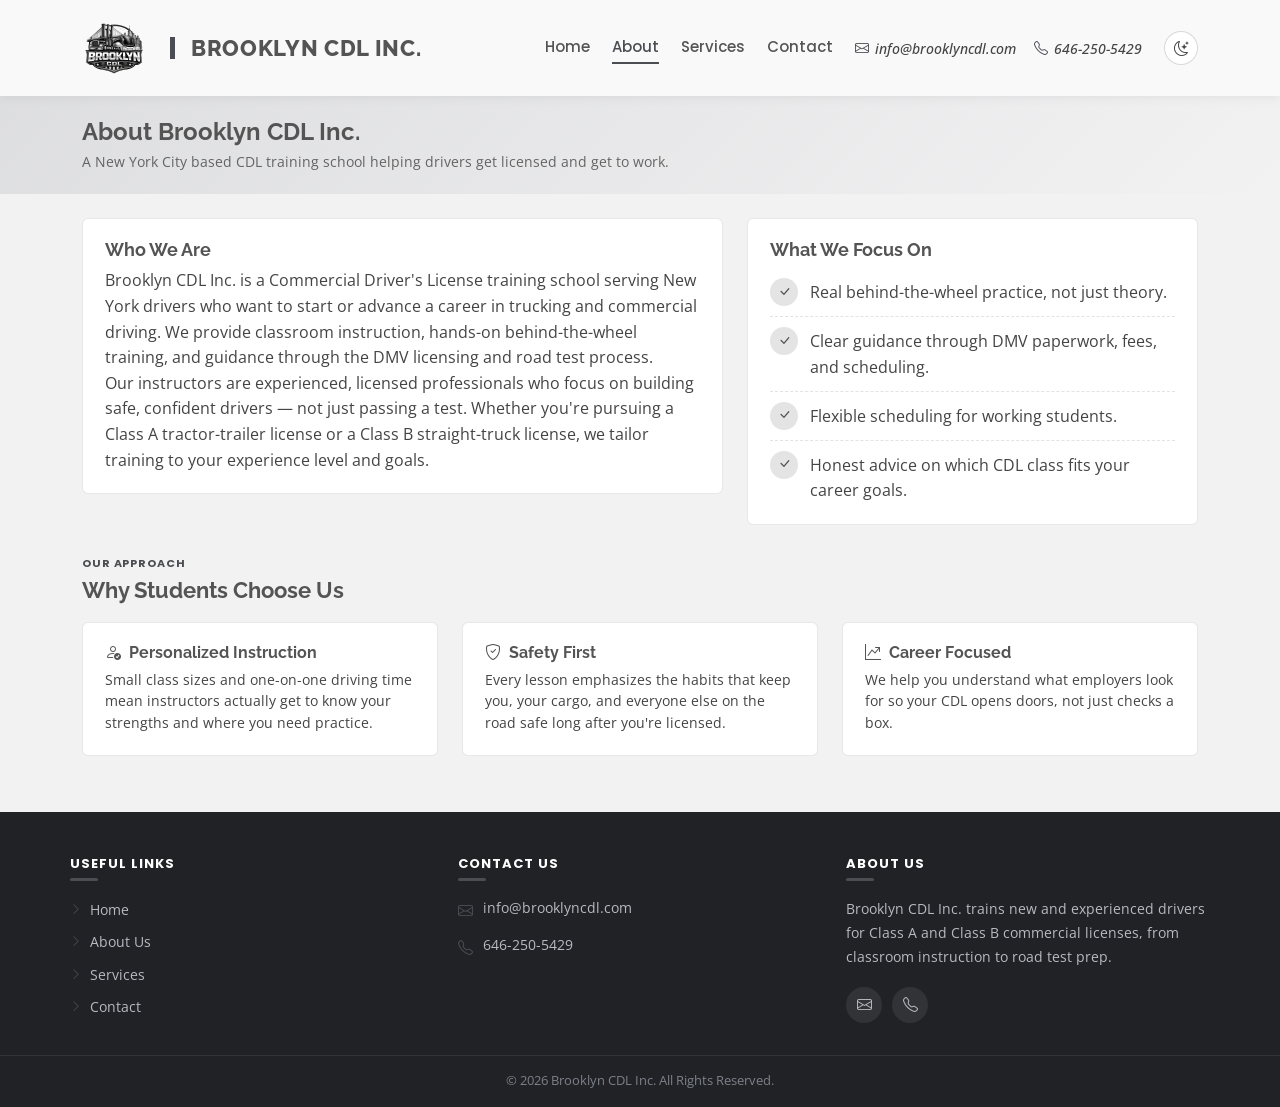
==== about.html @ 7cd9a038 "Initial Brooklyn CDL website" ====
<!DOCTYPE html>
<html lang="en">

<head>
  <meta charset="utf-8">
  <meta content="width=device-width, initial-scale=1.0" name="viewport">
  <title>About Us | Brooklyn CDL Inc.</title>
  <meta name="description" content="Learn about Brooklyn CDL Inc., a New York Commercial Driver's License training school helping students earn their Class A and Class B CDL.">

  <!-- Fonts -->
  <link href="https://fonts.googleapis.com" rel="preconnect">
  <link href="https://fonts.gstatic.com" rel="preconnect" crossorigin>
  <link href="https://fonts.googleapis.com/css2?family=Open+Sans:ital,wght@0,400;0,500;0,600;0,700;0,800&family=Poppins:ital,wght@0,400;0,500;0,600;0,700&family=Raleway:ital,wght@0,600;0,700;0,800;0,900&display=swap" rel="stylesheet">

  <!-- Vendor CSS Files -->
  <link href="assets/vendor/bootstrap/css/bootstrap.min.css" rel="stylesheet">
  <link href="assets/vendor/bootstrap-icons/bootstrap-icons.css" rel="stylesheet">
  <link href="assets/vendor/aos/aos.css" rel="stylesheet">

  <!-- Main CSS File (Eterna template) -->
  <link href="assets/css/main.css" rel="stylesheet">
  <link href="assets/css/site.css" rel="stylesheet">

  <!-- Apply saved theme/background prefs before first paint to avoid flashing -->
  <script>
    (function () {
      try {
        var theme = localStorage.getItem('bcdl-theme');
        if (!theme) {
          theme = window.matchMedia && window.matchMedia('(prefers-color-scheme: dark)').matches ? 'dark' : 'light';
        }
        if (theme === 'dark') document.documentElement.setAttribute('data-theme', 'dark');
      } catch (e) {}
    })();
  </script>
</head>

<body>

  <header id="header" class="header light-background">
    <div class="container header-row">
      <a href="index.html" class="logo">
        <img src="assets/img/Logo.png" alt="Brooklyn CDL Logo">
        <h1 class="sitename mb-0">Brooklyn CDL Inc.</h1>
      </a>

      <div class="header-right">
        <nav class="navmenu" id="navmenu">
          <ul>
            <li><a href="index.html">Home</a></li>
            <li><a href="about.html" class="active">About</a></li>
            <li><a href="services.html">Services</a></li>
            <li><a href="contact.html">Contact</a></li>
          </ul>
        </nav>

        <div class="contact-info">
          <i class="bi bi-envelope d-flex align-items-center"><a href="mailto:info@brooklyncdl.com">info@brooklyncdl.com</a></i>
          <i class="bi bi-telephone d-flex align-items-center"><a href="tel:646-250-5429">646-250-5429</a></i>
        </div>

        <div class="pref-toggles">
          <button type="button" id="themeToggle" class="pref-btn" title="Toggle light/dark theme" aria-label="Toggle light/dark theme">
            <i class="bi bi-moon-stars"></i>
          </button>
          <button type="button" id="navToggle" class="pref-btn mobile-nav-toggle" title="Menu" aria-label="Menu">
            <i class="bi bi-list"></i>
          </button>
        </div>
      </div>
    </div>
  </header>

  <main class="main">

    <div class="page-title">
      <div class="container">
        <h1>About Brooklyn CDL Inc.</h1>
        <p>A New York City based CDL training school helping drivers get licensed and get to work.</p>
      </div>
    </div>

    <section class="section" id="about">
      <div class="container">
        <div class="row gy-4 align-items-start">
          <div class="col-lg-7" data-aos="fade-up">
            <div class="option-card">
              <h2>Who We Are</h2>
              <p class="lead-text">
                Brooklyn CDL Inc. is a Commercial Driver's License training school serving New York drivers who want to start or advance a career in trucking and commercial driving. We provide classroom instruction, hands-on behind-the-wheel training, and guidance through the DMV licensing and road test process.
              </p>
              <p class="lead-text">
                Our instructors are experienced, licensed professionals who focus on building safe, confident drivers — not just passing a test. Whether you're pursuing a Class A tractor-trailer license or a Class B straight-truck license, we tailor training to your experience level and goals.
              </p>
            </div>
          </div>
          <div class="col-lg-5" data-aos="fade-up" data-aos-delay="100">
            <div class="option-card h-100">
              <h2>What We Focus On</h2>
              <ul class="step-list">
                <li>
                  <span class="step-num"><i class="bi bi-check-lg"></i></span>
                  <div class="step-body">Real behind-the-wheel practice, not just theory.</div>
                </li>
                <li>
                  <span class="step-num"><i class="bi bi-check-lg"></i></span>
                  <div class="step-body">Clear guidance through DMV paperwork, fees, and scheduling.</div>
                </li>
                <li>
                  <span class="step-num"><i class="bi bi-check-lg"></i></span>
                  <div class="step-body">Flexible scheduling for working students.</div>
                </li>
                <li>
                  <span class="step-num"><i class="bi bi-check-lg"></i></span>
                  <div class="step-body">Honest advice on which CDL class fits your career goals.</div>
                </li>
              </ul>
            </div>
          </div>
        </div>
      </div>
    </section>

    <section class="section" id="values" style="padding-top: 0;">
      <div class="container">
        <div class="section-heading" data-aos="fade-up">
          <span class="eyebrow">Our Approach</span>
          <h2>Why Students Choose Us</h2>
        </div>

        <div class="row gy-3">
          <div class="col-md-4" data-aos="fade-up" data-aos-delay="100">
            <div class="info-card">
              <h3><i class="bi bi-person-check me-2"></i>Personalized Instruction</h3>
              <p>Small class sizes and one-on-one driving time mean instructors actually get to know your strengths and where you need practice.</p>
            </div>
          </div>
          <div class="col-md-4" data-aos="fade-up" data-aos-delay="200">
            <div class="info-card">
              <h3><i class="bi bi-shield-check me-2"></i>Safety First</h3>
              <p>Every lesson emphasizes the habits that keep you, your cargo, and everyone else on the road safe long after you're licensed.</p>
            </div>
          </div>
          <div class="col-md-4" data-aos="fade-up" data-aos-delay="300">
            <div class="info-card">
              <h3><i class="bi bi-graph-up-arrow me-2"></i>Career Focused</h3>
              <p>We help you understand what employers look for so your CDL opens doors, not just checks a box.</p>
            </div>
          </div>
        </div>
      </div>
    </section>

  </main>

  <footer class="site-footer">
    <div class="container footer-main">
      <div class="row gy-4">
        <div class="col-6 col-md-4 footer-col">
          <h4>Useful Links</h4>
          <ul>
            <li><a href="index.html"><i class="bi bi-chevron-right"></i> Home</a></li>
            <li><a href="about.html"><i class="bi bi-chevron-right"></i> About Us</a></li>
            <li><a href="services.html"><i class="bi bi-chevron-right"></i> Services</a></li>
            <li><a href="contact.html"><i class="bi bi-chevron-right"></i> Contact</a></li>
          </ul>
        </div>

        <div class="col-6 col-md-4 footer-col">
          <h4>Contact Us</h4>
          <div class="footer-contact-row">
            <i class="bi bi-envelope"></i>
            <a href="mailto:info@brooklyncdl.com">info@brooklyncdl.com</a>
          </div>
          <div class="footer-contact-row">
            <i class="bi bi-telephone"></i>
            <a href="tel:646-250-5429">646-250-5429</a>
          </div>
        </div>

        <div class="col-md-4 footer-col">
          <h4>About Us</h4>
          <p>Brooklyn CDL Inc. trains new and experienced drivers for Class A and Class B commercial licenses, from classroom instruction to road test prep.</p>
          <div class="footer-social">
            <a href="mailto:info@brooklyncdl.com" aria-label="Email"><i class="bi bi-envelope"></i></a>
            <a href="tel:646-250-5429" aria-label="Call"><i class="bi bi-telephone"></i></a>
          </div>
        </div>
      </div>
    </div>

    <div class="footer-bottom">
      &copy; <span id="footerYear"></span> Brooklyn CDL Inc. All Rights Reserved.
    </div>
  </footer>

  <script>document.getElementById('footerYear').textContent = new Date().getFullYear();</script>

  <!-- Vendor JS Files -->
  <script src="assets/vendor/bootstrap/js/bootstrap.bundle.min.js"></script>
  <script src="assets/vendor/aos/aos.js"></script>
  <script src="assets/js/site.js"></script>

</body>

</html>
---- assets/css/main.css ----
/**
* Template Name: Eterna
* Template URL: https://bootstrapmade.com/eterna-free-multipurpose-bootstrap-template/
* Updated: Jun 25 2025 with Bootstrap v5.3.6
* Author: BootstrapMade.com
* License: https://bootstrapmade.com/license/
*/

/*--------------------------------------------------------------
# Font & Color Variables
# Help: https://bootstrapmade.com/color-system/
--------------------------------------------------------------*/
/* Fonts */
:root {
  --default-font: "Open Sans",  system-ui, -apple-system, "Segoe UI", Roboto, "Helvetica Neue", Arial, "Noto Sans", "Liberation Sans", sans-serif, "Apple Color Emoji", "Segoe UI Emoji", "Segoe UI Symbol", "Noto Color Emoji";
  --heading-font: "Raleway",  sans-serif;
  --nav-font: "Poppins",  sans-serif;
}

/* Global Colors - The following color variables are used throughout the website. Updating them here will change the color scheme of the entire website */
:root { 
  --background-color: #ffffff; /* Background color for the entire website, including individual sections */
  --default-color: #444444; /* Default color used for the majority of the text content across the entire website */
  --heading-color: #545454; /* Color for headings, subheadings and title throughout the website */
  --accent-color: #e96b56; /* Accent color that represents your brand on the website. It's used for buttons, links, and other elements that need to stand out */
  --surface-color: #ffffff; /* The surface color is used as a background of boxed elements within sections, such as cards, icon boxes, or other elements that require a visual separation from the global background. */
  --contrast-color: #ffffff; /* Contrast color for text, ensuring readability against backgrounds of accent, heading, or default colors. */
}

/* Nav Menu Colors - The following color variables are used specifically for the navigation menu. They are separate from the global colors to allow for more customization options */
:root {
  --nav-color: #444444;  /* The default color of the main navmenu links */
  --nav-hover-color: #e96b56; /* Applied to main navmenu links when they are hovered over or active */
  --nav-mobile-background-color: #ffffff; /* Used as the background color for mobile navigation menu */
  --nav-dropdown-background-color: #ffffff; /* Used as the background color for dropdown items that appear when hovering over primary navigation items */
  --nav-dropdown-color: #444444; /* Used for navigation links of the dropdown items in the navigation menu. */
  --nav-dropdown-hover-color: #e96b56; /* Similar to --nav-hover-color, this color is applied to dropdown navigation links when they are hovered over. */
}

/* Color Presets - These classes override global colors when applied to any section or element, providing reuse of the sam color scheme. */

.light-background {
  --background-color: #f9f9f9;
  --surface-color: #ffffff;
}

.dark-background {
  --background-color: #3c3c3c;
  --default-color: #ffffff;
  --heading-color: #ffffff;
  --surface-color: #565656;
  --contrast-color: #ffffff;
}

/* Smooth scroll */
:root {
  scroll-behavior: smooth;
}

/*--------------------------------------------------------------
# General Styling & Shared Classes
--------------------------------------------------------------*/
body {
  color: var(--default-color);
  background-color: var(--background-color);
  font-family: var(--default-font);
}

a {
  color: var(--accent-color);
  text-decoration: none;
  transition: 0.3s;
}

a:hover {
  color: color-mix(in srgb, var(--accent-color), transparent 25%);
  text-decoration: none;
}

h1,
h2,
h3,
h4,
h5,
h6 {
  color: var(--heading-color);
  font-family: var(--heading-font);
}

/* PHP Email Form Messages
------------------------------*/
.php-email-form .error-message {
  display: none;
  background: #df1529;
  color: #ffffff;
  text-align: left;
  padding: 15px;
  margin-bottom: 24px;
  font-weight: 600;
}

.php-email-form .sent-message {
  display: none;
  color: #ffffff;
  background: #059652;
  text-align: center;
  padding: 15px;
  margin-bottom: 24px;
  font-weight: 600;
}

.php-email-form .loading {
  display: none;
  background: var(--surface-color);
  text-align: center;
  padding: 15px;
  margin-bottom: 24px;
}

.php-email-form .loading:before {
  content: "";
  display: inline-block;
  border-radius: 50%;
  width: 24px;
  height: 24px;
  margin: 0 10px -6px 0;
  border: 3px solid var(--accent-color);
  border-top-color: var(--surface-color);
  animation: php-email-form-loading 1s linear infinite;
}

@keyframes php-email-form-loading {
  0% {
    transform: rotate(0deg);
  }

  100% {
    transform: rotate(360deg);
  }
}

/*--------------------------------------------------------------
# Global Header
--------------------------------------------------------------*/
.header {
  background-color: var(--background-color);
  color: var(--default-color);
  transition: all 0.5s;
  z-index: 997;
  box-shadow: 0px 0px 20px 0px rgba(0, 0, 0, 0.1);
}

.header .topbar {
  background-color: var(--background-color);
  height: 40px;
  padding: 0;
  font-size: 14px;
  transition: all 0.5s;
}

.header .topbar .contact-info i {
  font-style: normal;
  color: var(--accent-color);
}

.header .topbar .contact-info i a,
.header .topbar .contact-info i span {
  padding-left: 5px;
  color: var(--default-color);
}

@media (max-width: 575px) {

  .header .topbar .contact-info i a,
  .header .topbar .contact-info i span {
    font-size: 13px;
  }
}

.header .topbar .contact-info i a {
  line-height: 0;
  transition: 0.3s;
  color: var(--default-color);
}

.header .topbar .contact-info i a:hover {
  color: var(--accent-color);
  text-decoration: underline;
}

.header .topbar .social-links a {
  color: color-mix(in srgb, var(--default-color), transparent 40%);
  line-height: 0;
  transition: 0.3s;
  margin-left: 20px;
}

.header .topbar .social-links a:hover {
  color: var(--accent-color);
}

.header .branding {
  padding: 10px 0;
}

.header .logo {
  line-height: 1;
}

.header .logo img {
  max-height: 36px;
  margin-right: 8px;
}

.header .logo h1 {
  font-size: 26px;
  padding: 0 0 0 8px;
  margin: 11px 0;
  line-height: 1;
  font-weight: 700;
  letter-spacing: 1px;
  text-transform: uppercase;
  border-left: 8px solid var(--accent-color);
}

/*--------------------------------------------------------------
# Navigation Menu
--------------------------------------------------------------*/
/* Navmenu - Desktop */
@media (min-width: 1200px) {
  .navmenu {
    padding: 0;
  }

  .navmenu ul {
    margin: 0;
    padding: 0;
    display: flex;
    list-style: none;
    align-items: center;
  }

  .navmenu li {
    position: relative;
  }

  .navmenu a,
  .navmenu a:focus {
    color: var(--nav-color);
    padding: 18px 15px;
    font-size: 14px;
    font-family: var(--nav-font);
    font-weight: 400;
    display: flex;
    align-items: center;
    justify-content: space-between;
    white-space: nowrap;
    transition: 0.3s;
  }

  .navmenu a i,
  .navmenu a:focus i {
    font-size: 12px;
    line-height: 0;
    margin-left: 5px;
    transition: 0.3s;
  }

  .navmenu li:last-child a {
    padding-right: 0;
  }

  .navmenu li:hover>a,
  .navmenu .active,
  .navmenu .active:focus {
    color: var(--nav-hover-color);
  }

  .navmenu .dropdown ul {
    margin: 0;
    padding: 10px 0;
    background: var(--nav-dropdown-background-color);
    display: block;
    position: absolute;
    visibility: hidden;
    left: 14px;
    top: 130%;
    opacity: 0;
    transition: 0.3s;
    border-radius: 4px;
    z-index: 99;
    box-shadow: 0px 0px 30px rgba(0, 0, 0, 0.1);
  }

  .navmenu .dropdown ul li {
    min-width: 200px;
  }

  .navmenu .dropdown ul a {
    padding: 10px 20px;
    font-size: 15px;
    text-transform: none;
    color: var(--nav-dropdown-color);
  }

  .navmenu .dropdown ul a i {
    font-size: 12px;
  }

  .navmenu .dropdown ul a:hover,
  .navmenu .dropdown ul .active:hover,
  .navmenu .dropdown ul li:hover>a {
    color: var(--nav-dropdown-hover-color);
  }

  .navmenu .dropdown:hover>ul {
    opacity: 1;
    top: 100%;
    visibility: visible;
  }

  .navmenu .dropdown .dropdown ul {
    top: 0;
    left: -90%;
    visibility: hidden;
  }

  .navmenu .dropdown .dropdown:hover>ul {
    opacity: 1;
    top: 0;
    left: -100%;
    visibility: visible;
  }
}

/* Navmenu - Mobile */
@media (max-width: 1199px) {
  .mobile-nav-toggle {
    color: var(--nav-color);
    font-size: 28px;
    line-height: 0;
    margin-right: 10px;
    cursor: pointer;
    transition: color 0.3s;
  }

  .navmenu {
    padding: 0;
    z-index: 9997;
  }

  .navmenu ul {
    display: none;
    list-style: none;
    position: absolute;
    inset: 60px 20px 20px 20px;
    padding: 10px 0;
    margin: 0;
    border-radius: 6px;
    background-color: var(--nav-mobile-background-color);
    border: 1px solid color-mix(in srgb, var(--default-color), transparent 90%);
    box-shadow: none;
    overflow-y: auto;
    transition: 0.3s;
    z-index: 9998;
  }

  .navmenu a,
  .navmenu a:focus {
    color: var(--nav-dropdown-color);
    padding: 10px 20px;
    font-family: var(--nav-font);
    font-size: 17px;
    font-weight: 500;
    display: flex;
    align-items: center;
    justify-content: space-between;
    white-space: nowrap;
    transition: 0.3s;
  }

  .navmenu a i,
  .navmenu a:focus i {
    font-size: 12px;
    line-height: 0;
    margin-left: 5px;
    width: 30px;
    height: 30px;
    display: flex;
    align-items: center;
    justify-content: center;
    border-radius: 50%;
    transition: 0.3s;
    background-color: color-mix(in srgb, var(--accent-color), transparent 90%);
  }

  .navmenu a i:hover,
  .navmenu a:focus i:hover {
    background-color: var(--accent-color);
    color: var(--contrast-color);
  }

  .navmenu a:hover,
  .navmenu .active,
  .navmenu .active:focus {
    color: var(--nav-dropdown-hover-color);
  }

  .navmenu .active i,
  .navmenu .active:focus i {
    background-color: var(--accent-color);
    color: var(--contrast-color);
    transform: rotate(180deg);
  }

  .navmenu .dropdown ul {
    position: static;
    display: none;
    z-index: 99;
    padding: 10px 0;
    margin: 10px 20px;
    background-color: var(--nav-dropdown-background-color);
    transition: all 0.5s ease-in-out;
  }

  .navmenu .dropdown ul ul {
    background-color: rgba(33, 37, 41, 0.1);
  }

  .navmenu .dropdown>.dropdown-active {
    display: block;
    background-color: rgba(33, 37, 41, 0.03);
  }

  .mobile-nav-active {
    overflow: hidden;
  }

  .mobile-nav-active .mobile-nav-toggle {
    color: #fff;
    position: absolute;
    font-size: 32px;
    top: 15px;
    right: 15px;
    margin-right: 0;
    z-index: 9999;
  }

  .mobile-nav-active .navmenu {
    position: fixed;
    overflow: hidden;
    inset: 0;
    background: rgba(33, 37, 41, 0.8);
    transition: 0.3s;
  }

  .mobile-nav-active .navmenu>ul {
    display: block;
  }
}

/*--------------------------------------------------------------
# Global Footer
--------------------------------------------------------------*/
.footer {
  color: var(--default-color);
  background-color: var(--background-color);
  font-size: 14px;
  position: relative;
}

.footer .footer-newsletter {
  background-color: color-mix(in srgb, var(--default-color), transparent 95%);
  padding: 50px 0;
}

.footer .footer-newsletter h4 {
  font-size: 24px;
}

.footer .footer-newsletter .newsletter-form {
  margin-top: 30px;
  margin-bottom: 15px;
  padding: 6px 8px;
  position: relative;
  background-color: var(--surface-color);
  border: 1px solid color-mix(in srgb, var(--default-color), transparent 90%);
  display: flex;
  transition: 0.3s;
  border-radius: 50px;
}

.footer .footer-newsletter .newsletter-form:focus-within {
  border-color: var(--accent-color);
}

.footer .footer-newsletter .newsletter-form input[type=email] {
  border: 0;
  padding: 4px 8px;
  width: 100%;
  background-color: var(--surface-color);
  color: var(--default-color);
}

.footer .footer-newsletter .newsletter-form input[type=email]:focus-visible {
  outline: none;
}

.footer .footer-newsletter .newsletter-form input[type=submit] {
  border: 0;
  font-size: 16px;
  padding: 0 20px;
  margin: -7px -9px -7px 0;
  background: var(--accent-color);
  color: var(--contrast-color);
  transition: 0.3s;
  border-radius: 50px;
}

.footer .footer-newsletter .newsletter-form input[type=submit]:hover {
  background: color-mix(in srgb, var(--accent-color), transparent 20%);
}

.footer .footer-top {
  padding-top: 50px;
}

.footer .social-links a {
  display: flex;
  align-items: center;
  justify-content: center;
  width: 40px;
  height: 40px;
  border-radius: 50%;
  border: 1px solid color-mix(in srgb, var(--default-color), transparent 50%);
  font-size: 16px;
  color: color-mix(in srgb, var(--default-color), transparent 20%);
  margin-right: 10px;
  transition: 0.3s;
}

.footer .social-links a:hover {
  color: var(--accent-color);
  border-color: var(--accent-color);
}

.footer h4 {
  font-size: 16px;
  font-weight: bold;
  position: relative;
  padding-bottom: 12px;
}

.footer .footer-links {
  margin-bottom: 30px;
}

.footer .footer-links ul {
  list-style: none;
  padding: 0;
  margin: 0;
}

.footer .footer-links ul i {
  margin-right: 3px;
  font-size: 12px;
  line-height: 0;
  color: var(--accent-color);
}

.footer .footer-links ul li {
  padding: 10px 0;
  display: flex;
  align-items: center;
}

.footer .footer-links ul li:first-child {
  padding-top: 0;
}

.footer .footer-links ul a {
  display: inline-block;
  color: color-mix(in srgb, var(--default-color), transparent 20%);
  line-height: 1;
}

.footer .footer-links ul a:hover {
  color: var(--accent-color);
}

.footer .footer-about a {
  color: var(--heading-color);
  font-size: 24px;
  font-weight: 600;
  font-family: var(--heading-font);
}

.footer .footer-contact p {
  margin-bottom: 5px;
}

.footer .copyright {
  padding-top: 25px;
  padding-bottom: 25px;
  border-top: 1px solid color-mix(in srgb, var(--default-color), transparent 90%);
}

.footer .copyright p {
  margin-bottom: 0;
}

.footer .credits {
  margin-top: 6px;
  font-size: 13px;
}

/*--------------------------------------------------------------
# Preloader
--------------------------------------------------------------*/
#preloader {
  position: fixed;
  inset: 0;
  z-index: 999999;
  overflow: hidden;
  background: var(--background-color);
  transition: all 0.6s ease-out;
}

#preloader:before {
  content: "";
  position: fixed;
  top: calc(50% - 30px);
  left: calc(50% - 30px);
  border: 6px solid #ffffff;
  border-color: var(--accent-color) transparent var(--accent-color) transparent;
  border-radius: 50%;
  width: 60px;
  height: 60px;
  animation: animate-preloader 1.5s linear infinite;
}

@keyframes animate-preloader {
  0% {
    transform: rotate(0deg);
  }

  100% {
    transform: rotate(360deg);
  }
}

/*--------------------------------------------------------------
# Scroll Top Button
--------------------------------------------------------------*/
.scroll-top {
  position: fixed;
  visibility: hidden;
  opacity: 0;
  right: 15px;
  bottom: 15px;
  z-index: 99999;
  background-color: var(--accent-color);
  width: 40px;
  height: 40px;
  border-radius: 4px;
  transition: all 0.4s;
}

.scroll-top i {
  font-size: 24px;
  color: var(--contrast-color);
  line-height: 0;
}

.scroll-top:hover {
  background-color: color-mix(in srgb, var(--accent-color), transparent 20%);
  color: var(--contrast-color);
}

.scroll-top.active {
  visibility: visible;
  opacity: 1;
}

/*--------------------------------------------------------------
# Disable aos animation delay on mobile devices
--------------------------------------------------------------*/
@media screen and (max-width: 768px) {
  [data-aos-delay] {
    transition-delay: 0 !important;
  }
}

/*--------------------------------------------------------------
# Global Page Titles & Breadcrumbs
--------------------------------------------------------------*/
.page-title {
  --background-color: color-mix(in srgb, var(--default-color), transparent 96%);
  color: var(--default-color);
  background-color: var(--background-color);
  padding: 20px 0;
  position: relative;
}

.page-title h1 {
  font-size: 28px;
  font-weight: 700;
  margin: 0;
}

.page-title .breadcrumbs ol {
  display: flex;
  flex-wrap: wrap;
  list-style: none;
  padding: 0 0 10px 0;
  margin: 0;
  font-size: 14px;
}

.page-title .breadcrumbs ol li+li {
  padding-left: 10px;
}

.page-title .breadcrumbs ol li+li::before {
  content: "/";
  display: inline-block;
  padding-right: 10px;
  color: color-mix(in srgb, var(--default-color), transparent 70%);
}

/*--------------------------------------------------------------
# Global Sections
--------------------------------------------------------------*/
section,
.section {
  color: var(--default-color);
  background-color: var(--background-color);
  padding: 60px 0;
  scroll-margin-top: 100px;
  overflow: clip;
}

@media (max-width: 1199px) {

  section,
  .section {
    scroll-margin-top: 66px;
  }
}

/*--------------------------------------------------------------
# Global Section Titles
--------------------------------------------------------------*/
.section-title {
  text-align: center;
  padding-bottom: 60px;
  position: relative;
}

.section-title h2 {
  font-size: 32px;
  font-weight: 700;
  margin-bottom: 20px;
  padding-bottom: 20px;
  position: relative;
}

.section-title h2:after {
  content: "";
  position: absolute;
  display: block;
  width: 50px;
  height: 3px;
  background: var(--accent-color);
  left: 0;
  right: 0;
  bottom: 0;
  margin: auto;
}

.section-title p {
  margin-bottom: 0;
}

/*--------------------------------------------------------------
# Hero Section
--------------------------------------------------------------*/
.hero {
  padding: 0;
}

.hero .carousel {
  width: 100%;
  min-height: 70vh;
  padding: 0;
  margin: 0;
  background-color: var(--background-color);
  position: relative;
  z-index: 1;
  overflow: hidden;
}

@media (max-height: 400px) {
  .hero .carousel {
    min-height: 100vh;
  }
}

.hero img {
  position: absolute;
  inset: 0;
  display: block;
  width: 100%;
  height: 100%;
  object-fit: cover;
  z-index: 1;
}

.hero .carousel-item {
  position: absolute;
  inset: 0;
  background-size: cover;
  background-position: center;
  background-repeat: no-repeat;
  overflow: hidden;
}

.hero .carousel-item:before {
  content: "";
  background: color-mix(in srgb, var(--background-color), transparent 20%);
  position: absolute;
  inset: 0;
  z-index: 2;
}

.hero .carousel-item::before {
  content: "";
  background-color: color-mix(in srgb, var(--background-color), transparent 20%);
  position: absolute;
  inset: 0;
}

.hero .carousel-container {
  position: absolute;
  inset: 90px 64px 64px 64px;
  display: flex;
  justify-content: center;
  align-items: center;
  flex-direction: column;
  z-index: 3;
}

.hero .carousel-item h2 {
  margin-bottom: 30px;
  font-size: 48px;
  font-weight: 700;
  animation: fadeInDown 1s both;
}

.hero .carousel-item h2 span {
  color: var(--accent-color);
}

@media (max-width: 768px) {
  .hero .carousel-item h2 {
    font-size: 30px;
  }
}

.hero .carousel-item p {
  animation: fadeInDown 1s both 0.2s;
}

@media (min-width: 1024px) {

  .hero h2,
  .hero p {
    max-width: 60%;
  }
}

.hero .btn-get-started {
  color: var(--contrast-color);
  background: var(--accent-color);
  font-family: var(--heading-font);
  font-weight: 500;
  font-size: 15px;
  letter-spacing: 1px;
  display: inline-block;
  padding: 8px 32px;
  border-radius: 50px;
  transition: 0.5s;
  margin: 10px;
  animation: fadeInUp 1s both 0.4s;
}

.hero .btn-get-started:hover {
  background: color-mix(in srgb, var(--accent-color), transparent 20%);
}

.hero .carousel-control-prev,
.hero .carousel-control-next {
  width: 15%;
  transition: 0.3s;
  opacity: 0.4;
}

.hero .carousel-control-prev:focus,
.hero .carousel-control-next:focus {
  opacity: 0.5;
}

.hero .carousel-control-prev:hover,
.hero .carousel-control-next:hover {
  opacity: 0.9;
}

@media (min-width: 1024px) {

  .hero .carousel-control-prev,
  .hero .carousel-control-next {
    width: 5%;
  }
}

.hero .carousel-control-next-icon,
.hero .carousel-control-prev-icon {
  background: none;
  color: var(--default-color);
  font-size: 48px;
  line-height: 1;
}

.hero .carousel-indicators li {
  list-style-type: none;
  cursor: pointer;
  background: var(--accent-color);
  overflow: hidden;
  border: 0;
  width: 12px;
  height: 12px;
  border-radius: 50px;
  margin-bottom: 180px;
  opacity: 0.2;
}

.hero .carousel-indicators li.active {
  opacity: 1;
}

@media (max-height: 768px),
(max-width: 1024px) {
  .hero .carousel-indicators li {
    margin-bottom: 20px;
  }
}

.hero .featured {
  margin-top: -150px;
  padding-top: 30px;
  padding-bottom: 30px;
  position: relative;
  z-index: 2;
}

@media (max-height: 768px),
(max-width: 1024px) {
  .hero .featured {
    margin-top: 0;
  }
}

.hero .featured-item {
  background-color: var(--surface-color);
  box-shadow: 0px 0 25px 0 rgba(0, 0, 0, 0.1);
  padding: 40px 30px;
  transition: all 0.3s ease-in-out;
  height: 100%;
  width: 100%;
  position: relative;
  z-index: 1;
}

.hero .featured-item:before {
  content: "";
  position: absolute;
  background: var(--accent-color);
  inset: 100% 0 0 0;
  transition: all 0.3s;
  z-index: -1;
}

.hero .featured-item .icon {
  margin-bottom: 10px;
}

.hero .featured-item .icon i {
  color: var(--accent-color);
  font-size: 36px;
  transition: ease-in-out 0.3s;
}

.hero .featured-item h4 {
  font-weight: 700;
  margin-bottom: 15px;
  font-size: 20px;
}

.hero .featured-item h4 a {
  color: var(--heading-color);
  transition: ease-in-out 0.3s;
}

.hero .featured-item p {
  line-height: 24px;
  font-size: 14px;
  margin-bottom: 0;
  transition: ease-in-out 0.3s;
}

.hero .featured-item:hover h4 a,
.hero .featured-item:hover .icon i,
.hero .featured-item:hover p {
  color: var(--contrast-color);
}

.hero .featured-item:hover:before {
  background: var(--accent-color);
  inset: 0;
  border-radius: 0px;
}

@keyframes fadeInUp {
  from {
    opacity: 0;
    transform: translate3d(0, 100%, 0);
  }

  to {
    opacity: 1;
    transform: translate3d(0, 0, 0);
  }
}

@keyframes fadeInDown {
  from {
    opacity: 0;
    transform: translate3d(0, -100%, 0);
  }

  to {
    opacity: 1;
    transform: translate3d(0, 0, 0);
  }
}

/*--------------------------------------------------------------
# About Section
--------------------------------------------------------------*/
.about .content h3 {
  font-size: 1.75rem;
  font-weight: 700;
}

.about .content .fst-italic {
  color: color-mix(in srgb, var(--default-color), transparent 40%);
}

.about .content ul {
  list-style: none;
  padding: 0;
}

.about .content ul li {
  padding: 10px 0 0 0;
  display: flex;
}

.about .content ul i {
  color: var(--accent-color);
  margin-right: 0.5rem;
  line-height: 1.2;
  font-size: 1.25rem;
}

.about .content p:last-child {
  margin-bottom: 0;
}

/*--------------------------------------------------------------
# Services Section
--------------------------------------------------------------*/
.services .service-item {
  background-color: var(--surface-color);
  text-align: center;
  border: 1px solid color-mix(in srgb, var(--default-color), transparent 85%);
  padding: 80px 20px;
  transition: all ease-in-out 0.3s;
  height: 100%;
}

.services .service-item .icon {
  margin: 0 auto;
  width: 64px;
  height: 64px;
  background: var(--accent-color);
  border-radius: 4px;
  display: flex;
  align-items: center;
  justify-content: center;
  margin-bottom: 20px;
  transition: 0.3s;
  transform-style: preserve-3d;
}

.services .service-item .icon i {
  color: var(--contrast-color);
  font-size: 28px;
  transition: ease-in-out 0.3s;
}

.services .service-item .icon::before {
  position: absolute;
  content: "";
  left: -8px;
  top: -8px;
  height: 100%;
  width: 100%;
  background: color-mix(in srgb, var(--accent-color), transparent 80%);
  border-radius: 5px;
  transition: all 0.3s ease-out 0s;
  transform: translateZ(-1px);
}

.services .service-item h3 {
  font-weight: 700;
  margin: 10px 0 15px 0;
  font-size: 22px;
}

.services .service-item p {
  line-height: 24px;
  font-size: 14px;
  margin-bottom: 0;
}

.services .service-item:hover {
  background: var(--accent-color);
  border-color: var(--accent-color);
}

.services .service-item:hover .icon {
  background: var(--surface-color);
}

.services .service-item:hover .icon i {
  color: var(--accent-color);
}

.services .service-item:hover .icon::before {
  background: color-mix(in srgb, var(--background-color), transparent 70%);
}

.services .service-item:hover h3,
.services .service-item:hover p {
  color: var(--contrast-color);
}

/*--------------------------------------------------------------
# Clients Section
--------------------------------------------------------------*/
.clients .swiper-slide img {
  opacity: 0.5;
  transition: 0.3s;
  filter: grayscale(100);
}

.clients .swiper-slide img:hover {
  filter: none;
  opacity: 1;
}

.clients .swiper-wrapper {
  height: auto;
}

.clients .swiper-pagination {
  margin-top: 20px;
  position: relative;
}

.clients .swiper-pagination .swiper-pagination-bullet {
  width: 12px;
  height: 12px;
  opacity: 1;
  background-color: color-mix(in srgb, var(--default-color), transparent 80%);
}

.clients .swiper-pagination .swiper-pagination-bullet-active {
  background-color: var(--accent-color);
}

/*--------------------------------------------------------------
# Stats Section
--------------------------------------------------------------*/
.stats .stats-item {
  padding: 30px;
  width: 100%;
}

.stats .stats-item i {
  color: var(--accent-color);
  display: block;
  font-size: 44px;
  float: left;
  line-height: 0;
}

.stats .stats-item .purecounter {
  color: var(--heading-color);
  font-size: 48px;
  line-height: 40px;
  display: block;
  font-weight: 700;
  margin-left: 60px;
}

.stats .stats-item p {
  color: color-mix(in srgb, var(--default-color), transparent 40%);
  padding: 15px 0 0 0;
  margin: 0 0 0 60px;
  font-family: var(--heading-font);
  font-size: 14px;
}

/*--------------------------------------------------------------
# Testimonials Section
--------------------------------------------------------------*/
.testimonials .testimonial-item {
  background-color: var(--surface-color);
  box-shadow: 0px 2px 12px rgba(0, 0, 0, 0.1);
  padding: 30px;
  position: relative;
  height: 100%;
}

.testimonials .testimonial-item .testimonial-img {
  width: 90px;
  border-radius: 50px;
  border: 6px solid var(--background-color);
  float: left;
  margin: 0 10px 0 0;
}

.testimonials .testimonial-item h3 {
  font-size: 18px;
  font-weight: bold;
  margin: 10px 0 5px 0;
}

.testimonials .testimonial-item h4 {
  font-size: 14px;
  color: color-mix(in srgb, var(--default-color), transparent 20%);
  margin: 0;
}

.testimonials .testimonial-item .stars {
  margin: 10px 0;
}

.testimonials .testimonial-item .stars i {
  color: #ffc107;
  margin: 0 1px;
}

.testimonials .testimonial-item .quote-icon-left,
.testimonials .testimonial-item .quote-icon-right {
  color: color-mix(in srgb, var(--accent-color), transparent 50%);
  font-size: 26px;
  line-height: 0;
}

.testimonials .testimonial-item .quote-icon-left {
  display: inline-block;
  left: -5px;
  position: relative;
}

.testimonials .testimonial-item .quote-icon-right {
  display: inline-block;
  right: -5px;
  position: relative;
  top: 10px;
  transform: scale(-1, -1);
}

.testimonials .testimonial-item p {
  font-style: italic;
  margin: 15px 0 0 0;
  padding: 0;
}

/*--------------------------------------------------------------
# Skills Section
--------------------------------------------------------------*/
.skills .content h3 {
  font-size: 2rem;
  font-weight: 700;
}

.skills .content p {
  color: color-mix(in srgb, var(--default-color), transparent 30%);
}

.skills .content p:last-child {
  margin-bottom: 0;
}

.skills .content ul {
  list-style: none;
  padding: 0;
}

.skills .content ul li {
  padding-bottom: 10px;
}

.skills .progress {
  height: 60px;
  display: block;
  background: none;
  border-radius: 0;
}

.skills .progress .skill {
  color: var(--default-color);
  padding: 0;
  margin: 0 0 6px 0;
  text-transform: uppercase;
  display: block;
  font-weight: 600;
  font-family: var(--heading-font);
}

.skills .progress .skill .val {
  float: right;
  font-style: normal;
}

.skills .progress-bar-wrap {
  background: color-mix(in srgb, var(--default-color), transparent 90%);
  height: 10px;
}

.skills .progress-bar {
  width: 1px;
  height: 10px;
  transition: 0.9s;
  background-color: var(--accent-color);
}

/*--------------------------------------------------------------
# Portfolio Section
--------------------------------------------------------------*/
.portfolio .portfolio-filters {
  padding: 0;
  margin: 0 auto 20px auto;
  list-style: none;
  text-align: center;
}

.portfolio .portfolio-filters li {
  cursor: pointer;
  display: inline-block;
  padding: 0;
  font-size: 18px;
  font-weight: 500;
  margin: 0 10px;
  line-height: 1;
  margin-bottom: 5px;
  transition: all 0.3s ease-in-out;
}

.portfolio .portfolio-filters li:hover,
.portfolio .portfolio-filters li.filter-active {
  color: var(--accent-color);
}

.portfolio .portfolio-filters li:first-child {
  margin-left: 0;
}

.portfolio .portfolio-filters li:last-child {
  margin-right: 0;
}

@media (max-width: 575px) {
  .portfolio .portfolio-filters li {
    font-size: 14px;
    margin: 0 5px;
  }
}

.portfolio .portfolio-content {
  position: relative;
  overflow: hidden;
}

.portfolio .portfolio-content img {
  transition: 0.3s;
}

.portfolio .portfolio-content .portfolio-info {
  opacity: 0;
  position: absolute;
  inset: 0;
  z-index: 3;
  transition: all ease-in-out 0.3s;
  background: rgba(0, 0, 0, 0.6);
  padding: 15px;
}

.portfolio .portfolio-content .portfolio-info h4 {
  font-size: 14px;
  padding: 5px 10px;
  font-weight: 400;
  color: #ffffff;
  display: inline-block;
  background-color: var(--accent-color);
}

.portfolio .portfolio-content .portfolio-info p {
  position: absolute;
  bottom: 10px;
  text-align: center;
  display: inline-block;
  left: 0;
  right: 0;
  font-size: 16px;
  font-weight: 600;
  color: rgba(255, 255, 255, 0.8);
}

.portfolio .portfolio-content .portfolio-info .preview-link,
.portfolio .portfolio-content .portfolio-info .details-link {
  position: absolute;
  left: calc(50% - 40px);
  font-size: 26px;
  top: calc(50% - 14px);
  color: #fff;
  transition: 0.3s;
  line-height: 1.2;
}

.portfolio .portfolio-content .portfolio-info .preview-link:hover,
.portfolio .portfolio-content .portfolio-info .details-link:hover {
  color: var(--accent-color);
}

.portfolio .portfolio-content .portfolio-info .details-link {
  left: 50%;
  font-size: 34px;
  line-height: 0;
}

.portfolio .portfolio-content:hover .portfolio-info {
  opacity: 1;
}

.portfolio .portfolio-content:hover img {
  transform: scale(1.1);
}

/*--------------------------------------------------------------
# Portfolio Details Section
--------------------------------------------------------------*/
.portfolio-details .portfolio-details-slider img {
  width: 100%;
}

.portfolio-details .portfolio-details-slider .swiper-pagination {
  margin-top: 20px;
  position: relative;
}

.portfolio-details .portfolio-details-slider .swiper-pagination .swiper-pagination-bullet {
  width: 12px;
  height: 12px;
  background-color: color-mix(in srgb, var(--default-color), transparent 85%);
  opacity: 1;
}

.portfolio-details .portfolio-details-slider .swiper-pagination .swiper-pagination-bullet-active {
  background-color: var(--accent-color);
}

.portfolio-details .portfolio-info {
  background-color: var(--surface-color);
  padding: 30px;
  box-shadow: 0px 0 30px rgba(0, 0, 0, 0.1);
}

.portfolio-details .portfolio-info h3 {
  font-size: 22px;
  font-weight: 700;
  margin-bottom: 20px;
  padding-bottom: 20px;
  border-bottom: 1px solid color-mix(in srgb, var(--default-color), transparent 85%);
}

.portfolio-details .portfolio-info ul {
  list-style: none;
  padding: 0;
  font-size: 15px;
}

.portfolio-details .portfolio-info ul li+li {
  margin-top: 10px;
}

.portfolio-details .portfolio-description {
  padding-top: 30px;
}

.portfolio-details .portfolio-description h2 {
  font-size: 26px;
  font-weight: 700;
  margin-bottom: 20px;
}

.portfolio-details .portfolio-description p {
  padding: 0;
  color: color-mix(in srgb, var(--default-color), transparent 30%);
}

/*--------------------------------------------------------------
# Team Section
--------------------------------------------------------------*/
.team .team-member {
  background-color: var(--surface-color);
  box-shadow: 0px 2px 15px rgba(0, 0, 0, 0.1);
  position: relative;
  border-radius: 5px;
  transition: 0.5s;
  padding: 30px;
  height: 100%;
}

@media (max-width: 468px) {
  .team .team-member {
    flex-direction: column;
    justify-content: center !important;
    align-items: center !important;
  }
}

.team .team-member .pic {
  overflow: hidden;
  width: 150px;
  border-radius: 50%;
  flex-shrink: 0;
}

.team .team-member .pic img {
  transition: ease-in-out 0.3s;
}

.team .team-member:hover {
  transform: translateY(-10px);
}

.team .team-member .member-info {
  padding-left: 30px;
}

@media (max-width: 468px) {
  .team .team-member .member-info {
    padding: 30px 0 0 0;
    text-align: center;
  }
}

.team .team-member h4 {
  font-weight: 700;
  margin-bottom: 5px;
  font-size: 20px;
}

.team .team-member span {
  display: block;
  font-size: 15px;
  padding-bottom: 10px;
  position: relative;
  font-weight: 500;
}

.team .team-member span::after {
  content: "";
  position: absolute;
  display: block;
  width: 50px;
  height: 1px;
  background: color-mix(in srgb, var(--default-color), transparent 85%);
  bottom: 0;
  left: 0;
}

@media (max-width: 468px) {
  .team .team-member span::after {
    left: calc(50% - 25px);
  }
}

.team .team-member p {
  margin: 10px 0 0 0;
  font-size: 14px;
}

.team .team-member .social {
  margin-top: 12px;
  display: flex;
  align-items: center;
  justify-content: start;
  width: 100%;
}

@media (max-width: 468px) {
  .team .team-member .social {
    justify-content: center;
  }
}

.team .team-member .social a {
  background: color-mix(in srgb, var(--default-color), transparent 94%);
  transition: ease-in-out 0.3s;
  display: flex;
  align-items: center;
  justify-content: center;
  border-radius: 50px;
  width: 36px;
  height: 36px;
}

.team .team-member .social a i {
  color: color-mix(in srgb, var(--default-color), transparent 20%);
  font-size: 16px;
  margin: 0 2px;
}

.team .team-member .social a:hover {
  background: var(--accent-color);
}

.team .team-member .social a:hover i {
  color: var(--contrast-color);
}

.team .team-member .social a+a {
  margin-left: 8px;
}

/*--------------------------------------------------------------
# Pricing Section
--------------------------------------------------------------*/
.pricing {
  padding: 60px 0 120px 0;
}

.pricing .section-title {
  margin-bottom: 40px;
}

.pricing .pricing-item {
  background-color: var(--surface-color);
  box-shadow: 0 3px 20px -2px rgba(0, 0, 0, 0.1);
  padding: 60px 40px;
  height: 100%;
  position: relative;
  border-radius: 15px;
}

.pricing h3 {
  font-weight: 600;
  margin-bottom: 15px;
  font-size: 20px;
  text-align: center;
}

.pricing .icon {
  margin: 30px auto 20px auto;
  width: 70px;
  height: 70px;
  background: var(--accent-color);
  border-radius: 50%;
  display: flex;
  align-items: center;
  justify-content: center;
  transition: 0.3s;
  transform-style: preserve-3d;
}

.pricing .icon i {
  color: var(--background-color);
  font-size: 28px;
  transition: ease-in-out 0.3s;
  line-height: 0;
}

.pricing .icon::before {
  position: absolute;
  content: "";
  height: 86px;
  width: 86px;
  border-radius: 50%;
  background: color-mix(in srgb, var(--accent-color), transparent 80%);
  transition: all 0.3s ease-out 0s;
  transform: translateZ(-1px);
}

.pricing .icon::after {
  position: absolute;
  content: "";
  height: 102px;
  width: 102px;
  border-radius: 50%;
  background: color-mix(in srgb, var(--accent-color), transparent 90%);
  transition: all 0.3s ease-out 0s;
  transform: translateZ(-2px);
}

.pricing h4 {
  font-size: 48px;
  color: var(--accent-color);
  font-weight: 700;
  font-family: var(--heading-font);
  margin-bottom: 25px;
  text-align: center;
}

.pricing h4 sup {
  font-size: 28px;
}

.pricing h4 span {
  color: color-mix(in srgb, var(--default-color), transparent 50%);
  font-size: 18px;
  font-weight: 400;
}

.pricing ul {
  padding: 20px 0;
  list-style: none;
  color: color-mix(in srgb, var(--default-color), transparent 20%);
  text-align: left;
  line-height: 20px;
}

.pricing ul li {
  padding: 10px 0;
  display: flex;
  align-items: center;
}

.pricing ul i {
  color: #059652;
  font-size: 24px;
  padding-right: 3px;
}

.pricing ul .na {
  color: color-mix(in srgb, var(--default-color), transparent 70%);
}

.pricing ul .na i {
  color: color-mix(in srgb, var(--default-color), transparent 70%);
}

.pricing ul .na span {
  text-decoration: line-through;
}

.pricing .buy-btn {
  color: color-mix(in srgb, var(--default-color), transparent 20%);
  display: inline-block;
  padding: 8px 40px 10px 40px;
  border-radius: 50px;
  border: 1px solid color-mix(in srgb, var(--default-color), transparent 80%);
  transition: none;
  font-size: 16px;
  font-weight: 600;
  font-family: var(--heading-font);
  transition: 0.3s;
}

.pricing .buy-btn:hover {
  background-color: var(--accent-color);
  color: var(--contrast-color);
}

.pricing .featured {
  z-index: 10;
  border: 3px solid var(--accent-color);
}

@media (min-width: 992px) {
  .pricing .featured {
    transform: scale(1.15);
  }
}

/*--------------------------------------------------------------
# Blog Posts Section
--------------------------------------------------------------*/
.blog-posts {
  padding-top: 30px;
}

.blog-posts article {
  background-color: var(--surface-color);
  box-shadow: 0 4px 16px rgba(0, 0, 0, 0.1);
  padding: 30px;
  height: 100%;
}

.blog-posts .post-img {
  max-height: 440px;
  margin: -30px -30px 0 -30px;
  overflow: hidden;
}

.blog-posts .title {
  font-size: 24px;
  font-weight: 700;
  padding: 0;
  margin: 30px 0;
}

.blog-posts .title a {
  color: var(--heading-color);
  transition: 0.3s;
}

.blog-posts .title a:hover {
  color: var(--accent-color);
}

.blog-posts .meta-top {
  margin-top: 20px;
  color: color-mix(in srgb, var(--default-color), transparent 40%);
}

.blog-posts .meta-top ul {
  display: flex;
  flex-wrap: wrap;
  list-style: none;
  align-items: center;
  padding: 0;
  margin: 0;
}

.blog-posts .meta-top ul li+li {
  padding-left: 20px;
}

.blog-posts .meta-top i {
  font-size: 16px;
  margin-right: 8px;
  line-height: 0;
  color: color-mix(in srgb, var(--default-color), transparent 20%);
}

.blog-posts .meta-top a {
  color: color-mix(in srgb, var(--default-color), transparent 40%);
  font-size: 14px;
  display: inline-block;
  line-height: 1;
}

.blog-posts .content {
  margin-top: 20px;
}

.blog-posts .content .read-more {
  text-align: right;
}

.blog-posts .content .read-more a {
  background: var(--accent-color);
  color: var(--contrast-color);
  display: inline-block;
  padding: 8px 30px;
  transition: 0.3s;
  font-size: 14px;
  border-radius: 4px;
}

.blog-posts .content .read-more a:hover {
  background: color-mix(in srgb, var(--accent-color), transparent 20%);
}

/*--------------------------------------------------------------
# Blog Pagination Section
--------------------------------------------------------------*/
.blog-pagination {
  padding-top: 0;
  color: color-mix(in srgb, var(--default-color), transparent 40%);
}

.blog-pagination ul {
  display: flex;
  padding: 0;
  margin: 0;
  list-style: none;
}

.blog-pagination li {
  margin: 0 5px;
  transition: 0.3s;
}

.blog-pagination li a {
  color: color-mix(in srgb, var(--default-color), transparent 40%);
  padding: 7px 16px;
  display: flex;
  align-items: center;
  justify-content: center;
}

.blog-pagination li a.active,
.blog-pagination li a:hover {
  background: var(--accent-color);
  color: var(--contrast-color);
}

.blog-pagination li a.active a,
.blog-pagination li a:hover a {
  color: var(--contrast-color);
}

/*--------------------------------------------------------------
# Blog Details Section
--------------------------------------------------------------*/
.blog-details {
  padding-bottom: 30px;
}

.blog-details .article {
  background-color: var(--surface-color);
  padding: 30px;
  box-shadow: 0 4px 16px rgba(0, 0, 0, 0.1);
}

.blog-details .post-img {
  margin: -30px -30px 20px -30px;
  overflow: hidden;
}

.blog-details .title {
  color: var(--heading-color);
  font-size: 28px;
  font-weight: 700;
  padding: 0;
  margin: 30px 0;
}

.blog-details .content {
  margin-top: 20px;
}

.blog-details .content h3 {
  font-size: 22px;
  margin-top: 30px;
  font-weight: bold;
}

.blog-details .content blockquote {
  overflow: hidden;
  background-color: color-mix(in srgb, var(--default-color), transparent 95%);
  padding: 60px;
  position: relative;
  text-align: center;
  margin: 20px 0;
}

.blog-details .content blockquote p {
  color: var(--default-color);
  line-height: 1.6;
  margin-bottom: 0;
  font-style: italic;
  font-weight: 500;
  font-size: 22px;
}

.blog-details .content blockquote:after {
  content: "";
  position: absolute;
  left: 0;
  top: 0;
  bottom: 0;
  width: 3px;
  background-color: var(--accent-color);
  margin-top: 20px;
  margin-bottom: 20px;
}

.blog-details .meta-top {
  margin-top: 20px;
  color: color-mix(in srgb, var(--default-color), transparent 40%);
}

.blog-details .meta-top ul {
  display: flex;
  flex-wrap: wrap;
  list-style: none;
  align-items: center;
  padding: 0;
  margin: 0;
}

.blog-details .meta-top ul li+li {
  padding-left: 20px;
}

.blog-details .meta-top i {
  font-size: 16px;
  margin-right: 8px;
  line-height: 0;
  color: color-mix(in srgb, var(--default-color), transparent 40%);
}

.blog-details .meta-top a {
  color: color-mix(in srgb, var(--default-color), transparent 40%);
  font-size: 14px;
  display: inline-block;
  line-height: 1;
}

.blog-details .meta-bottom {
  padding-top: 10px;
  border-top: 1px solid color-mix(in srgb, var(--default-color), transparent 90%);
}

.blog-details .meta-bottom i {
  color: color-mix(in srgb, var(--default-color), transparent 40%);
  display: inline;
}

.blog-details .meta-bottom a {
  color: color-mix(in srgb, var(--default-color), transparent 40%);
  transition: 0.3s;
}

.blog-details .meta-bottom a:hover {
  color: var(--accent-color);
}

.blog-details .meta-bottom .cats {
  list-style: none;
  display: inline;
  padding: 0 20px 0 0;
  font-size: 14px;
}

.blog-details .meta-bottom .cats li {
  display: inline-block;
}

.blog-details .meta-bottom .tags {
  list-style: none;
  display: inline;
  padding: 0;
  font-size: 14px;
}

.blog-details .meta-bottom .tags li {
  display: inline-block;
}

.blog-details .meta-bottom .tags li+li::before {
  padding-right: 6px;
  color: var(--default-color);
  content: ",";
}

.blog-details .meta-bottom .share {
  font-size: 16px;
}

.blog-details .meta-bottom .share i {
  padding-left: 5px;
}

/*--------------------------------------------------------------
# Blog Author Section
--------------------------------------------------------------*/
.blog-author {
  padding: 10px 0 40px 0;
}

.blog-author .author-container {
  background-color: var(--surface-color);
  padding: 20px;
  box-shadow: 0 4px 16px rgba(0, 0, 0, 0.1);
}

.blog-author img {
  max-width: 120px;
  margin-right: 20px;
}

.blog-author h4 {
  font-weight: 600;
  font-size: 20px;
  margin-bottom: 0px;
  padding: 0;
  color: color-mix(in srgb, var(--default-color), transparent 20%);
}

.blog-author .social-links {
  margin: 0 10px 10px 0;
}

.blog-author .social-links a {
  color: color-mix(in srgb, var(--default-color), transparent 60%);
  margin-right: 5px;
}

.blog-author p {
  font-style: italic;
  color: color-mix(in srgb, var(--default-color), transparent 30%);
  margin-bottom: 0;
}

/*--------------------------------------------------------------
# Blog Comments Section
--------------------------------------------------------------*/
.blog-comments {
  padding: 10px 0;
}

.blog-comments .comments-count {
  font-weight: bold;
}

.blog-comments .comment {
  margin-top: 30px;
  position: relative;
}

.blog-comments .comment .comment-img {
  margin-right: 14px;
}

.blog-comments .comment .comment-img img {
  width: 60px;
}

.blog-comments .comment h5 {
  font-size: 16px;
  margin-bottom: 2px;
}

.blog-comments .comment h5 a {
  font-weight: bold;
  color: var(--default-color);
  transition: 0.3s;
}

.blog-comments .comment h5 a:hover {
  color: var(--accent-color);
}

.blog-comments .comment h5 .reply {
  padding-left: 10px;
  color: color-mix(in srgb, var(--default-color), transparent 20%);
}

.blog-comments .comment h5 .reply i {
  font-size: 20px;
}

.blog-comments .comment time {
  display: block;
  font-size: 14px;
  color: color-mix(in srgb, var(--default-color), transparent 40%);
  margin-bottom: 5px;
}

.blog-comments .comment.comment-reply {
  padding-left: 40px;
}

/*--------------------------------------------------------------
# Comment Form Section
--------------------------------------------------------------*/
.comment-form {
  padding-top: 10px;
}

.comment-form form {
  background-color: var(--surface-color);
  margin-top: 30px;
  padding: 30px;
  box-shadow: 0 4px 16px rgba(0, 0, 0, 0.1);
}

.comment-form form h4 {
  font-weight: bold;
  font-size: 22px;
}

.comment-form form p {
  font-size: 14px;
}

.comment-form form input {
  background-color: var(--surface-color);
  color: var(--default-color);
  border: 1px solid color-mix(in srgb, var(--default-color), transparent 70%);
  font-size: 14px;
  border-radius: 4px;
  padding: 10px 10px;
}

.comment-form form input:focus {
  color: var(--default-color);
  background-color: var(--surface-color);
  box-shadow: none;
  border-color: var(--accent-color);
}

.comment-form form input::placeholder {
  color: color-mix(in srgb, var(--default-color), transparent 50%);
}

.comment-form form textarea {
  background-color: var(--surface-color);
  color: var(--default-color);
  border: 1px solid color-mix(in srgb, var(--default-color), transparent 70%);
  border-radius: 4px;
  padding: 10px 10px;
  font-size: 14px;
  height: 120px;
}

.comment-form form textarea:focus {
  color: var(--default-color);
  box-shadow: none;
  border-color: var(--accent-color);
  background-color: var(--surface-color);
}

.comment-form form textarea::placeholder {
  color: color-mix(in srgb, var(--default-color), transparent 50%);
}

.comment-form form .form-group {
  margin-bottom: 25px;
}

.comment-form form .btn-primary {
  border-radius: 4px;
  padding: 10px 20px;
  border: 0;
  background-color: var(--accent-color);
  color: var(--contrast-color);
}

.comment-form form .btn-primary:hover {
  color: var(--contrast-color);
  background-color: color-mix(in srgb, var(--accent-color), transparent 20%);
}

/*--------------------------------------------------------------
# Contact Section
--------------------------------------------------------------*/
.contact .info-item {
  background-color: var(--surface-color);
  padding: 20px 0 30px 0;
  box-shadow: 0px 0px 20px rgba(0, 0, 0, 0.1);
}

.contact .info-item i {
  font-size: 20px;
  color: var(--accent-color);
  width: 56px;
  height: 56px;
  font-size: 24px;
  display: flex;
  justify-content: center;
  align-items: center;
  border-radius: 4px;
  transition: all 0.3s ease-in-out;
  border-radius: 50%;
  border: 2px dotted color-mix(in srgb, var(--accent-color), transparent 40%);
}

.contact .info-item h3 {
  font-size: 20px;
  font-size: 18px;
  font-weight: 700;
  margin: 10px 0;
}

.contact .info-item p {
  padding: 0;
  margin-bottom: 0;
  font-size: 14px;
}

.contact .php-email-form {
  background-color: var(--surface-color);
  height: 100%;
  padding: 30px;
  box-shadow: 0px 0px 20px rgba(0, 0, 0, 0.1);
}

@media (max-width: 575px) {
  .contact .php-email-form {
    padding: 20px;
  }
}

.contact .php-email-form input[type=text],
.contact .php-email-form input[type=email],
.contact .php-email-form textarea {
  font-size: 14px;
  padding: 10px 15px;
  box-shadow: none;
  border-radius: 0;
  color: var(--default-color);
  background-color: var(--surface-color);
  border-color: color-mix(in srgb, var(--default-color), transparent 80%);
}

.contact .php-email-form input[type=text]:focus,
.contact .php-email-form input[type=email]:focus,
.contact .php-email-form textarea:focus {
  border-color: var(--accent-color);
}

.contact .php-email-form input[type=text]::placeholder,
.contact .php-email-form input[type=email]::placeholder,
.contact .php-email-form textarea::placeholder {
  color: color-mix(in srgb, var(--default-color), transparent 70%);
}

.contact .php-email-form button[type=submit] {
  color: var(--contrast-color);
  background: var(--accent-color);
  border: 0;
  padding: 10px 30px;
  transition: 0.4s;
  border-radius: 50px;
}

.contact .php-email-form button[type=submit]:hover {
  background: color-mix(in srgb, var(--accent-color), transparent 20%);
}

/*--------------------------------------------------------------
# Widgets
--------------------------------------------------------------*/
.widgets-container {
  background-color: var(--surface-color);
  padding: 30px;
  margin: 30px 0 30px 0;
  box-shadow: 0 4px 16px rgba(0, 0, 0, 0.1);
}

.widget-title {
  color: var(--heading-color);
  font-size: 20px;
  font-weight: 700;
  padding: 0;
  margin: 0 0 20px 0;
}

.widget-item {
  margin-bottom: 40px;
}

.widget-item:last-child {
  margin-bottom: 0;
}

.search-widget form {
  background: var(--background-color);
  border: 1px solid color-mix(in srgb, var(--default-color), transparent 70%);
  padding: 3px 10px;
  position: relative;
}

.search-widget form input[type=text] {
  border: 0;
  padding: 4px;
  border-radius: 4px;
  width: calc(100% - 40px);
  background-color: var(--background-color);
  color: var(--default-color);
}

.search-widget form input[type=text]:focus {
  outline: none;
}

.search-widget form button {
  background: var(--accent-color);
  color: var(--contrast-color);
  position: absolute;
  top: 0;
  right: 0;
  bottom: 0;
  border: 0;
  font-size: 16px;
  padding: 0 15px;
  margin: -1px;
  transition: 0.3s;
  border-radius: 0 4px 4px 0;
  line-height: 0;
}

.search-widget form button i {
  line-height: 0;
}

.search-widget form button:hover {
  background: color-mix(in srgb, var(--accent-color), transparent 20%);
}

.categories-widget ul {
  list-style: none;
  padding: 0;
  margin: 0;
}

.categories-widget ul li {
  padding-bottom: 10px;
}

.categories-widget ul li:last-child {
  padding-bottom: 0;
}

.categories-widget ul a {
  color: color-mix(in srgb, var(--default-color), transparent 20%);
  transition: 0.3s;
}

.categories-widget ul a:hover {
  color: var(--accent-color);
}

.categories-widget ul a span {
  padding-left: 5px;
  color: color-mix(in srgb, var(--default-color), transparent 50%);
  font-size: 14px;
}

.recent-posts-widget .post-item {
  display: flex;
  margin-bottom: 15px;
}

.recent-posts-widget .post-item:last-child {
  margin-bottom: 0;
}

.recent-posts-widget .post-item img {
  width: 80px;
  margin-right: 15px;
}

.recent-posts-widget .post-item h4 {
  font-size: 15px;
  font-weight: bold;
  margin-bottom: 5px;
}

.recent-posts-widget .post-item h4 a {
  color: var(--default-color);
  transition: 0.3s;
}

.recent-posts-widget .post-item h4 a:hover {
  color: var(--accent-color);
}

.recent-posts-widget .post-item time {
  display: block;
  font-style: italic;
  font-size: 14px;
  color: color-mix(in srgb, var(--default-color), transparent 50%);
}

.tags-widget {
  margin-bottom: -10px;
}

.tags-widget ul {
  list-style: none;
  padding: 0;
  margin: 0;
}

.tags-widget ul li {
  display: inline-block;
}

.tags-widget ul a {
  color: color-mix(in srgb, var(--default-color), transparent 30%);
  font-size: 14px;
  padding: 6px 14px;
  margin: 0 6px 8px 0;
  border: 1px solid color-mix(in srgb, var(--default-color), transparent 60%);
  display: inline-block;
  transition: 0.3s;
}

.tags-widget ul a:hover {
  background: var(--accent-color);
  color: var(--contrast-color);
  border: 1px solid var(--accent-color);
}

.tags-widget ul a span {
  padding-left: 5px;
  color: color-mix(in srgb, var(--default-color), transparent 60%);
  font-size: 14px;
}
---- assets/css/site.css ----
/* Brooklyn CDL — shared site styles, built on top of the Eterna template's design tokens */

/* Greyish-black palette, matched to the bridge sketch background */
:root {
  --background-color: #f2f2f3;
  --accent-color: #4a4d52;
  --accent-dark: #2b2d30;
}

/* Dark theme overrides — mirrors Eterna's own --default/--heading/--surface tokens */
html[data-theme="dark"] {
  --background-color: #14181f;
  --default-color: #c9d0dc;
  --heading-color: #eef1f6;
  --surface-color: #1c212b;
  --contrast-color: #ffffff;
  --accent-color: #9a9da3;
  --accent-dark: #c3c5ca;
}

html[data-theme="dark"] body {
  color: var(--default-color);
}

html[data-theme="dark"] .header.light-background {
  --background-color: #191e27;
  border-bottom: 1px solid #262d3a;
}

html[data-theme="dark"] .option-card,
html[data-theme="dark"] .info-card,
html[data-theme="dark"] .service-card {
  border-color: #2a3241;
}

html[data-theme="dark"] .step-list > li {
  border-bottom-color: #2a3241;
}

html[data-theme="dark"] .diagram-section object,
html[data-theme="dark"] .media-frame img,
html[data-theme="dark"] .media-frame video {
  border-color: #2a3241;
}

html[data-theme="dark"] .page-title {
  background: linear-gradient(135deg, color-mix(in srgb, var(--accent-color), transparent 78%), transparent);
  border-bottom: 1px solid #262d3a;
}

html[data-theme="dark"] .page-title h1 {
  color: var(--heading-color);
}

html[data-theme="dark"] .hero {
  background: var(--background-color);
  border-bottom: 1px solid #262d3a;
}

a { color: var(--accent-color); }
a:hover { color: var(--accent-dark); }

/* Subtle background texture — sits behind everything, low opacity so it never fights with text */
html {
  background-color: var(--background-color, #ffffff);
}

body {
  position: relative;
  background-color: transparent;
}

/* Theme toggle control */
.pref-toggles {
  display: flex;
  align-items: center;
  gap: 6px;
}

.pref-btn {
  display: inline-flex;
  align-items: center;
  justify-content: center;
  width: 34px;
  height: 34px;
  border-radius: 50%;
  border: 1px solid color-mix(in srgb, var(--default-color), transparent 80%);
  background: var(--surface-color);
  color: var(--default-color);
  cursor: pointer;
  transition: background 0.2s ease, color 0.2s ease, border-color 0.2s ease;
  font-size: 15px;
  padding: 0;
}

.pref-btn:hover {
  color: var(--accent-color);
  border-color: color-mix(in srgb, var(--accent-color), transparent 40%);
}

.pref-btn.is-active {
  background: var(--accent-color);
  color: #ffffff;
  border-color: var(--accent-color);
}

/* Header */
.header {
  padding: 16px 0;
  position: sticky;
  top: 0;
  z-index: 1000;
  box-shadow: 0 2px 10px rgba(0, 0, 0, 0.06);
}

html[data-theme="dark"] .header {
  box-shadow: 0 2px 10px rgba(0, 0, 0, 0.35);
}

.header .container.header-row {
  display: flex;
  align-items: center;
  justify-content: space-between;
  flex-wrap: wrap;
  gap: 10px 18px;
}

.header .logo {
  display: flex;
  align-items: center;
  gap: 16px;
  flex-shrink: 0;
}

.header .logo img {
  max-height: 64px;
  border-radius: 6px;
  animation: bcdl-logo-in 0.85s cubic-bezier(0.22, 1, 0.36, 1) both;
}

.header .logo .sitename {
  font-size: 22px;
  font-weight: 800;
  letter-spacing: 0.03em;
  margin: 0;
  padding-left: 16px;
  border-left: 5px solid var(--accent-color);
  white-space: nowrap;
  opacity: 0;
  animation: bcdl-text-in 0.7s cubic-bezier(0.22, 1, 0.36, 1) 0.35s both,
             bcdl-border-in 0.5s ease 0.35s both;
}

@keyframes bcdl-logo-in {
  0%   { opacity: 0; transform: translateX(-60px) rotate(-8deg) scale(0.85); }
  60%  { opacity: 1; transform: translateX(6px) rotate(1deg) scale(1.03); }
  100% { opacity: 1; transform: translateX(0) rotate(0) scale(1); }
}

@keyframes bcdl-text-in {
  from { opacity: 0; transform: translateX(-14px); filter: blur(3px); }
  to   { opacity: 1; transform: translateX(0); filter: blur(0); }
}

@keyframes bcdl-border-in {
  from { border-left-width: 0; }
  to   { border-left-width: 5px; }
}

@media (prefers-reduced-motion: reduce) {
  .header .logo img,
  .header .logo .sitename {
    animation: none;
    opacity: 1;
  }
}

.header .header-right {
  display: flex;
  align-items: center;
  gap: 22px;
  flex-wrap: wrap;
}

.header .navmenu {
  display: flex;
}

.header .navmenu ul {
  display: flex;
  align-items: center;
  gap: 22px;
  margin: 0;
  padding: 0;
  list-style: none;
}

.header .navmenu a {
  display: block;
  color: var(--heading-color);
  font-family: var(--nav-font);
  font-size: 15px;
  font-weight: 500;
  text-decoration: none;
  padding: 4px 0;
  border-bottom: 2px solid transparent;
  transition: color 0.2s ease, border-color 0.2s ease;
}

.header .navmenu a:hover,
.header .navmenu a.active {
  color: var(--accent-color);
  border-color: var(--accent-color);
}

.header .contact-info {
  display: flex;
  align-items: center;
  gap: 18px;
  font-size: 14px;
}

.header .contact-info i {
  display: flex;
  align-items: center;
  gap: 6px;
  color: var(--accent-color);
}

.header .contact-info a {
  color: var(--default-color);
  font-weight: 500;
}

.header .contact-info a:hover {
  color: var(--accent-color);
}

.mobile-nav-toggle {
  display: none;
  width: 34px;
  height: 34px;
  border-radius: 50%;
  border: 1px solid color-mix(in srgb, var(--default-color), transparent 80%);
  background: var(--surface-color);
  color: var(--default-color);
  align-items: center;
  justify-content: center;
  cursor: pointer;
  font-size: 17px;
}

/* Page title banner */
.page-title {
  padding: 22px 0;
  background: linear-gradient(135deg, color-mix(in srgb, var(--accent-color), transparent 88%), transparent);
}

.page-title h1 {
  font-size: 24px;
}

.page-title p {
  margin: 4px 0 0;
  color: color-mix(in srgb, var(--default-color), transparent 20%);
  max-width: 640px;
  font-size: 14px;
}

/* Homepage hero — flat background-color (not a tinted gradient) so it matches the bridge sketch's white sky */
.hero {
  padding: 28px 0 8px;
  background: var(--background-color, #ffffff);
}

.hero .hero-copy h1 {
  font-size: 28px;
  font-weight: 800;
  color: var(--heading-color);
  line-height: 1.25;
  margin-bottom: 10px;
}

.hero .hero-copy p {
  color: var(--default-color);
  font-size: 15px;
  line-height: 1.6;
  max-width: 480px;
  margin-bottom: 16px;
}

.hero .hero-actions {
  display: flex;
  gap: 12px;
  flex-wrap: wrap;
}

.btn-brand {
  display: inline-flex;
  align-items: center;
  gap: 8px;
  background: var(--accent-color);
  color: #ffffff;
  font-weight: 600;
  font-size: 14px;
  padding: 10px 20px;
  border-radius: 50px;
  text-decoration: none;
  transition: background 0.2s ease, transform 0.2s ease;
}

.btn-brand:hover {
  background: var(--accent-dark);
  color: #ffffff;
  transform: translateY(-1px);
}

.btn-outline {
  display: inline-flex;
  align-items: center;
  gap: 8px;
  border: 1px solid color-mix(in srgb, var(--default-color), transparent 70%);
  color: var(--heading-color);
  font-weight: 600;
  font-size: 14px;
  padding: 10px 20px;
  border-radius: 50px;
  text-decoration: none;
  transition: border-color 0.2s ease, color 0.2s ease;
}

.btn-outline:hover {
  border-color: var(--accent-color);
  color: var(--accent-color);
}

.section {
  padding: 24px 0;
  background: transparent;
}

.section-heading {
  margin-bottom: 18px;
}

.section-heading .eyebrow {
  display: inline-flex;
  align-items: center;
  gap: 6px;
  font-family: var(--nav-font);
  font-weight: 700;
  font-size: 11px;
  text-transform: uppercase;
  letter-spacing: 0.08em;
  color: var(--accent-color);
  margin-bottom: 6px;
}

.section-heading h2 {
  font-size: 22px;
  font-weight: 700;
  color: var(--heading-color);
  margin-bottom: 6px;
}

.section-heading p {
  color: var(--default-color);
  font-size: 14px;
  max-width: 560px;
  margin: 0;
}

.row.gy-4 {
  --bs-gutter-y: 1rem;
}

.option-badge {
  display: inline-flex;
  align-items: center;
  gap: 6px;
  background: var(--accent-color);
  color: var(--contrast-color);
  font-family: var(--nav-font);
  font-weight: 700;
  font-size: 11px;
  text-transform: uppercase;
  letter-spacing: 0.06em;
  padding: 4px 10px;
  border-radius: 50px;
  margin-bottom: 10px;
}

.option-card,
.info-card,
.service-card {
  background: var(--surface-color);
  border: 1px solid color-mix(in srgb, var(--default-color), transparent 88%);
  border-radius: 6px;
  padding: 20px 22px;
  height: 100%;
  transition: box-shadow 0.3s ease, border-color 0.3s ease, transform 0.3s ease;
}

.option-card:hover,
.info-card:hover,
.service-card:hover {
  box-shadow: 0 10px 30px -12px rgba(0, 0, 0, 0.15);
  border-color: color-mix(in srgb, var(--accent-color), transparent 70%);
}

.option-card h2 {
  font-size: 18px;
  font-weight: 700;
  color: var(--heading-color);
  margin-bottom: 8px;
}

.option-card .lead-text {
  color: var(--default-color);
  line-height: 1.6;
  margin-bottom: 0;
}

.service-card {
  text-align: center;
}

.service-card .service-icon {
  width: 52px;
  height: 52px;
  border-radius: 12px;
  background: color-mix(in srgb, var(--accent-color), var(--surface-color) 85%);
  color: var(--accent-color);
  display: flex;
  align-items: center;
  justify-content: center;
  font-size: 22px;
  margin: 0 auto 14px;
}

.service-card h3 {
  font-size: 16px;
  font-weight: 700;
  color: var(--heading-color);
  margin-bottom: 8px;
}

.service-card p {
  color: var(--default-color);
  font-size: 13.5px;
  line-height: 1.6;
  margin-bottom: 0;
}

.info-card h3 {
  font-size: 16px;
  font-weight: 700;
  color: var(--heading-color);
  margin-bottom: 8px;
}

.info-card p {
  color: var(--default-color);
  font-size: 13.5px;
  line-height: 1.6;
  margin-bottom: 0;
}

.step-list {
  list-style: none;
  padding: 0;
  margin: 0;
}

.step-list > li {
  display: flex;
  gap: 12px;
  padding: 10px 0;
  border-bottom: 1px dashed color-mix(in srgb, var(--default-color), transparent 85%);
}

.step-list > li:last-child {
  border-bottom: none;
  padding-bottom: 0;
}

.step-list .step-num {
  flex-shrink: 0;
  width: 28px;
  height: 28px;
  border-radius: 50%;
  background: color-mix(in srgb, var(--accent-color), var(--surface-color) 85%);
  color: var(--accent-color);
  font-family: var(--nav-font);
  font-weight: 700;
  font-size: 13px;
  display: flex;
  align-items: center;
  justify-content: center;
}

.step-list .step-body {
  line-height: 1.6;
  padding-top: 2px;
}

.callout {
  display: flex;
  gap: 10px;
  background: color-mix(in srgb, var(--accent-color), var(--surface-color) 92%);
  border-left: 3px solid var(--accent-color);
  border-radius: 4px;
  padding: 10px 14px;
  margin-top: 8px;
  font-size: 13.5px;
}

.callout i {
  color: var(--accent-color);
  font-size: 16px;
  flex-shrink: 0;
  margin-top: 2px;
}

.callout strong {
  display: block;
  font-family: var(--nav-font);
  font-size: 11px;
  text-transform: uppercase;
  letter-spacing: 0.05em;
  color: var(--accent-color);
  margin-bottom: 2px;
}

.callout ul {
  margin: 2px 0 0;
  padding-left: 16px;
}

.callout ul li + li {
  margin-top: 4px;
}

.callout-warning {
  background: color-mix(in srgb, #c9760b, var(--surface-color) 90%);
  border-left-color: #c9760b;
}

.callout-warning i,
.callout-warning strong {
  color: #c9760b;
}

.diagram-section object,
.media-frame img {
  display: block;
  width: 100%;
  border-radius: 6px;
  border: 1px solid color-mix(in srgb, var(--default-color), transparent 88%);
}

/* Contact page */
.contact-card {
  background: var(--surface-color);
  border: 1px solid color-mix(in srgb, var(--default-color), transparent 88%);
  border-radius: 6px;
  padding: 22px 24px;
}

.contact-card .contact-row {
  display: flex;
  align-items: flex-start;
  gap: 14px;
  padding: 12px 0;
  border-bottom: 1px dashed color-mix(in srgb, var(--default-color), transparent 85%);
}

.contact-card .contact-row:last-child {
  border-bottom: none;
  padding-bottom: 0;
}

.contact-card .contact-row:first-child {
  padding-top: 0;
}

.contact-card .contact-icon {
  flex-shrink: 0;
  width: 38px;
  height: 38px;
  border-radius: 50%;
  background: color-mix(in srgb, var(--accent-color), var(--surface-color) 85%);
  color: var(--accent-color);
  display: flex;
  align-items: center;
  justify-content: center;
  font-size: 16px;
}

.contact-card .contact-row h3 {
  font-size: 14px;
  font-weight: 700;
  color: var(--heading-color);
  margin-bottom: 2px;
}

.contact-card .contact-row p,
.contact-card .contact-row a {
  font-size: 14px;
  color: var(--default-color);
  margin: 0;
}

.contact-form {
  background: var(--surface-color);
  border: 1px solid color-mix(in srgb, var(--default-color), transparent 88%);
  border-radius: 6px;
  padding: 22px 24px;
}

.contact-form .form-control {
  background: var(--background-color);
  border: 1px solid color-mix(in srgb, var(--default-color), transparent 78%);
  color: var(--default-color);
  font-size: 14px;
  border-radius: 5px;
}

.contact-form .form-control:focus {
  border-color: var(--accent-color);
  box-shadow: 0 0 0 3px color-mix(in srgb, var(--accent-color), transparent 80%);
  background: var(--background-color);
  color: var(--default-color);
}

.contact-form label {
  font-size: 13px;
  font-weight: 600;
  color: var(--heading-color);
  margin-bottom: 4px;
}

/* Footer */
.site-footer {
  background: #202226;
  color: #b7bac1;
  margin-top: 32px;
}

.site-footer a {
  color: #b7bac1;
  text-decoration: none;
  transition: color 0.2s ease;
}

.site-footer a:hover {
  color: #ffffff;
}

.footer-main {
  padding: 44px 0 28px;
}

.footer-col h4 {
  font-family: var(--nav-font);
  font-size: 13px;
  font-weight: 700;
  text-transform: uppercase;
  letter-spacing: 0.08em;
  color: #ffffff;
  margin-bottom: 16px;
  position: relative;
  padding-bottom: 10px;
}

.footer-col h4::after {
  content: "";
  position: absolute;
  left: 0;
  bottom: 0;
  width: 28px;
  height: 3px;
  background: var(--accent-color);
  border-radius: 2px;
}

.footer-col ul {
  list-style: none;
  margin: 0;
  padding: 0;
}

.footer-col ul li {
  margin-bottom: 10px;
  font-size: 14px;
}

.footer-col ul li a {
  display: inline-flex;
  align-items: center;
  gap: 8px;
}

.footer-col ul li a i {
  font-size: 12px;
  color: var(--accent-color);
}

.footer-col p {
  font-size: 14px;
  line-height: 1.7;
  margin-bottom: 0;
}

.footer-col .footer-contact-row {
  display: flex;
  align-items: flex-start;
  gap: 10px;
  font-size: 14px;
  margin-bottom: 12px;
}

.footer-col .footer-contact-row i {
  color: var(--accent-color);
  font-size: 15px;
  margin-top: 2px;
  flex-shrink: 0;
}

.footer-social {
  display: flex;
  gap: 10px;
  margin-top: 18px;
}

.footer-social a {
  width: 36px;
  height: 36px;
  border-radius: 50%;
  background: rgba(255, 255, 255, 0.08);
  display: inline-flex;
  align-items: center;
  justify-content: center;
  font-size: 15px;
  transition: background 0.2s ease, color 0.2s ease, transform 0.2s ease;
}

.footer-social a:hover {
  background: var(--accent-color);
  color: #ffffff;
  transform: translateY(-2px);
}

.footer-bottom {
  border-top: 1px solid rgba(255, 255, 255, 0.08);
  padding: 16px 0;
  font-size: 12.5px;
  text-align: center;
  color: #7c8088;
}

@media (max-width: 767px) {
  .footer-main {
    text-align: center;
    padding: 24px 0 16px;
  }

  .footer-main .row {
    --bs-gutter-y: 20px;
  }

  .footer-col h4 {
    font-size: 12px;
    margin-bottom: 10px;
    padding-bottom: 6px;
  }

  .footer-col h4::after {
    left: 50%;
    transform: translateX(-50%);
  }

  .footer-col ul li {
    margin-bottom: 6px;
    font-size: 13px;
  }

  .footer-col .footer-contact-row {
    justify-content: center;
    text-align: left;
    margin-bottom: 8px;
    font-size: 13px;
  }

  .footer-col p {
    font-size: 13px;
    line-height: 1.5;
  }

  .footer-social {
    justify-content: center;
    margin-top: 10px;
  }

  .footer-social a {
    width: 30px;
    height: 30px;
    font-size: 13px;
  }

  .footer-bottom {
    padding: 10px 0;
    font-size: 11px;
  }
}

@media (max-width: 1199px) {
  .header .navmenu {
    display: none;
    position: absolute;
    top: 100%;
    left: 0;
    right: 0;
    background: var(--background-color);
    border-bottom: 1px solid color-mix(in srgb, var(--default-color), transparent 85%);
    box-shadow: 0 10px 20px -10px rgba(0, 0, 0, 0.15);
  }

  .header .navmenu.nav-open {
    display: block;
  }

  .header .navmenu ul {
    flex-direction: column;
    align-items: flex-start;
    gap: 0;
    padding: 8px 0;
  }

  .header .navmenu ul li {
    width: 100%;
  }

  .header .navmenu a {
    padding: 12px 24px;
    border-bottom: none;
    width: 100%;
  }

  .header .navmenu a:hover,
  .header .navmenu a.active {
    background: color-mix(in srgb, var(--accent-color), var(--surface-color) 92%);
  }

  /* Compact two-row header: logo | name + contacts (joined by one vertical line) | menu over theme */
  .header {
    padding: 10px 0;
  }

  .header .container.header-row {
    display: grid;
    grid-template-columns: auto minmax(0, 1fr) auto;
    grid-template-areas:
      "logoimg name menu"
      "logoimg info theme";
    align-items: center;
    column-gap: clamp(10px, 3vw, 18px);
    row-gap: 0;
  }

  .header .logo,
  .header .header-right,
  .header .pref-toggles {
    display: contents;
  }

  .header .logo img {
    grid-area: logoimg;
    max-height: clamp(48px, 16vw, 66px);
  }

  .header .logo .sitename,
  .header .contact-info {
    border-left: 6px solid var(--accent-color);
    padding-left: clamp(10px, 3vw, 14px);
    min-width: 0;
  }

  .header .logo .sitename {
    grid-area: name;
    align-self: stretch;
    display: flex;
    align-items: flex-end;
    font-size: clamp(16px, 5vw, 22px);
    line-height: 1.15;
    padding-bottom: 3px;
    white-space: nowrap;
    border-radius: 3px 3px 0 0;
    animation: bcdl-text-in 0.7s cubic-bezier(0.22, 1, 0.36, 1) 0.35s both;
  }

  .header .contact-info {
    grid-area: info;
    align-self: stretch;
    align-items: flex-start;
    flex-wrap: wrap;
    column-gap: clamp(10px, 3vw, 18px);
    row-gap: 2px;
    padding-top: 3px;
    font-size: clamp(11.5px, 3.5vw, 14px);
    border-radius: 0 0 3px 3px;
  }

  .header .contact-info i {
    white-space: nowrap;
  }

  .header .pref-btn,
  .header .mobile-nav-toggle {
    width: 32px;
    height: 32px;
    margin: 0;
    font-size: 15px;
    line-height: 1;
    justify-self: center;
    align-self: center;
  }

  .header #navToggle {
    display: inline-flex;
    grid-area: menu;
    margin-bottom: 3px;
  }

  .header #themeToggle {
    grid-area: theme;
    margin-top: 3px;
  }
}

@media (max-width: 767px) {
  .hero .hero-copy h1 {
    font-size: 22px;
  }
}
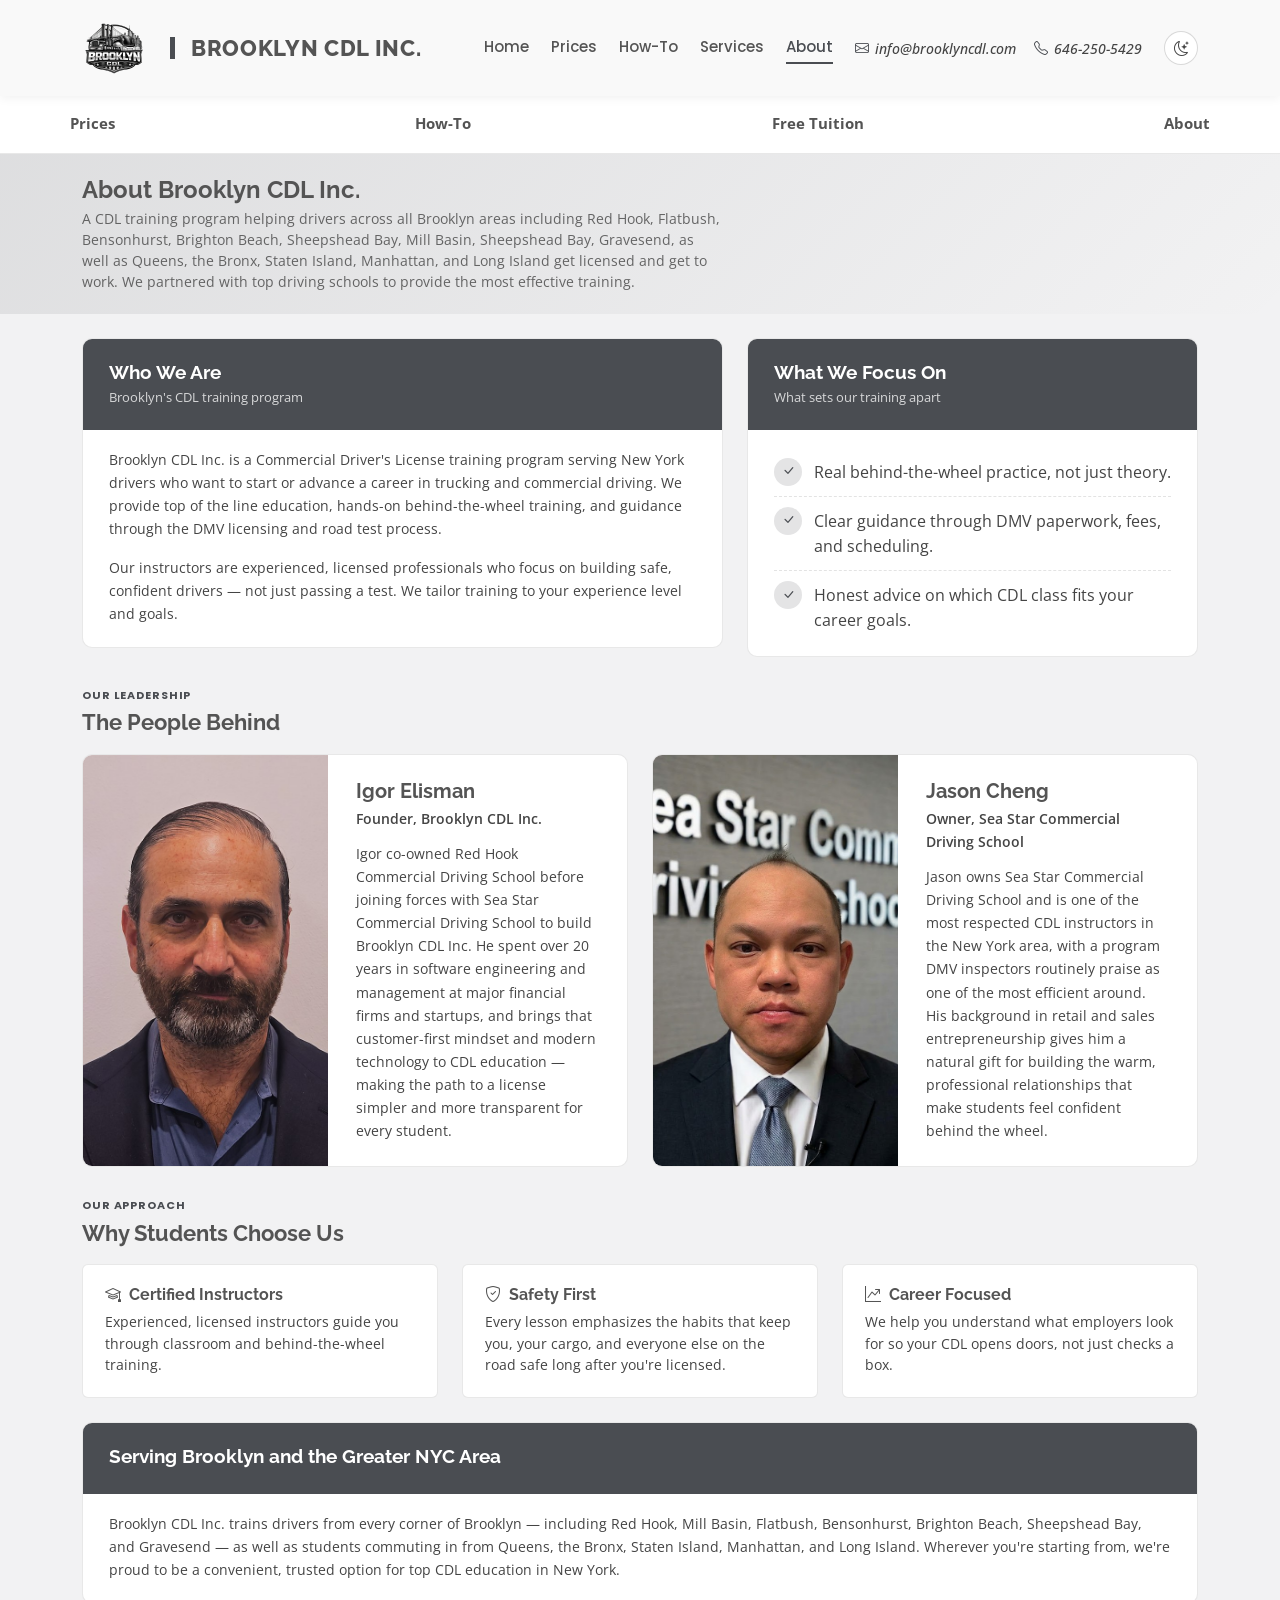
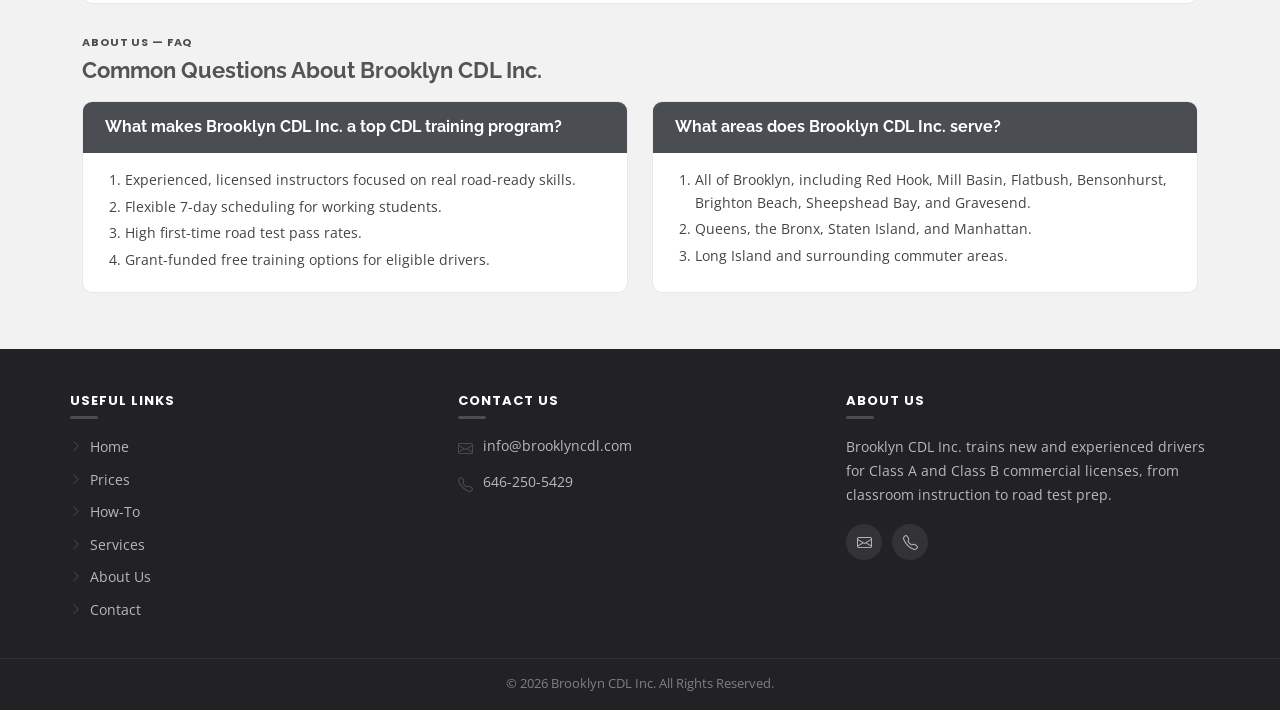
==== commit e197c994: "v 0.1" ====
--- a/about.html
+++ b/about.html
@@ -4,8 +4,9 @@
 <head>
   <meta charset="utf-8">
   <meta content="width=device-width, initial-scale=1.0" name="viewport">
-  <title>About Us | Brooklyn CDL Inc.</title>
-  <meta name="description" content="Learn about Brooklyn CDL Inc., a New York Commercial Driver's License training school helping students earn their Class A and Class B CDL.">
+  <title>About Brooklyn CDL Inc. | CDL Training Program Serving New York</title>
+  <meta name="description" content="Brooklyn CDL Inc. is a top CDL training program serving New York drivers across Red Hook, Flatbush, Bensonhurst, Brighton Beach, Mill Basin, Sheepshead Bay,Gravesend, Queens, the Bronx, Staten Island, Manhattan, and Long Island.">
+  <link rel="canonical" href="https://www.brooklyncdl.com/about.html">
 
   <!-- Fonts -->
   <link href="https://fonts.googleapis.com" rel="preconnect">
@@ -48,9 +49,10 @@
         <nav class="navmenu" id="navmenu">
           <ul>
             <li><a href="index.html">Home</a></li>
+            <li><a href="prices.html">Prices</a></li>
+            <li><a href="how-to.html">How-To</a></li>
+            <li><a href="services.html">Services</a></li>
             <li><a href="about.html" class="active">About</a></li>
-            <li><a href="services.html">Services</a></li>
-            <li><a href="contact.html">Contact</a></li>
           </ul>
         </nav>
 
@@ -71,12 +73,21 @@
     </div>
   </header>
 
+  <div class="quick-nav" id="quickNav">
+    <div class="container quick-nav-row">
+      <a href="prices.html">Prices</a>
+      <a href="how-to.html">How-To</a>
+      <a href="services.html#sponsored-training">Free Tuition</a>
+      <a href="about.html">About</a>
+    </div>
+  </div>
+
   <main class="main">
 
     <div class="page-title">
       <div class="container">
         <h1>About Brooklyn CDL Inc.</h1>
-        <p>A New York City based CDL training school helping drivers get licensed and get to work.</p>
+        <p>A CDL training program helping drivers across all Brooklyn areas including Red Hook, Flatbush, Bensonhurst, Brighton Beach, Sheepshead Bay, Mill Basin, Sheepshead Bay, Gravesend, as well as Queens, the Bronx, Staten Island, Manhattan, and Long Island get licensed and get to work. We partnered with top driving schools to provide the most effective training.</p>
       </div>
     </div>
 
@@ -84,37 +95,76 @@
       <div class="container">
         <div class="row gy-4 align-items-start">
           <div class="col-lg-7" data-aos="fade-up">
-            <div class="option-card">
-              <h2>Who We Are</h2>
-              <p class="lead-text">
-                Brooklyn CDL Inc. is a Commercial Driver's License training school serving New York drivers who want to start or advance a career in trucking and commercial driving. We provide classroom instruction, hands-on behind-the-wheel training, and guidance through the DMV licensing and road test process.
-              </p>
-              <p class="lead-text">
-                Our instructors are experienced, licensed professionals who focus on building safe, confident drivers — not just passing a test. Whether you're pursuing a Class A tractor-trailer license or a Class B straight-truck license, we tailor training to your experience level and goals.
-              </p>
+            <div class="pricing-card">
+              <div class="pricing-card-head">
+                <h2>Who We Are</h2>
+                <p>Brooklyn's CDL training program</p>
+              </div>
+              <div class="pricing-card-body">
+                <p>Brooklyn CDL Inc. is a Commercial Driver's License training program serving New York drivers who want to start or advance a career in trucking and commercial driving. We provide top of the line education, hands-on behind-the-wheel training, and guidance through the DMV licensing and road test process.</p>
+                <p>Our instructors are experienced, licensed professionals who focus on building safe, confident drivers — not just passing a test. We tailor training to your experience level and goals.</p>
+              </div>
             </div>
           </div>
           <div class="col-lg-5" data-aos="fade-up" data-aos-delay="100">
-            <div class="option-card h-100">
-              <h2>What We Focus On</h2>
-              <ul class="step-list">
-                <li>
-                  <span class="step-num"><i class="bi bi-check-lg"></i></span>
-                  <div class="step-body">Real behind-the-wheel practice, not just theory.</div>
-                </li>
-                <li>
-                  <span class="step-num"><i class="bi bi-check-lg"></i></span>
-                  <div class="step-body">Clear guidance through DMV paperwork, fees, and scheduling.</div>
-                </li>
-                <li>
-                  <span class="step-num"><i class="bi bi-check-lg"></i></span>
-                  <div class="step-body">Flexible scheduling for working students.</div>
-                </li>
-                <li>
-                  <span class="step-num"><i class="bi bi-check-lg"></i></span>
-                  <div class="step-body">Honest advice on which CDL class fits your career goals.</div>
-                </li>
-              </ul>
+            <div class="pricing-card h-100">
+              <div class="pricing-card-head">
+                <h2>What We Focus On</h2>
+                <p>What sets our training apart</p>
+              </div>
+              <div class="pricing-card-body">
+                <ul class="step-list">
+                  <li>
+                    <span class="step-num"><i class="bi bi-check-lg"></i></span>
+                    <div class="step-body">Real behind-the-wheel practice, not just theory.</div>
+                  </li>
+                  <li>
+                    <span class="step-num"><i class="bi bi-check-lg"></i></span>
+                    <div class="step-body">Clear guidance through DMV paperwork, fees, and scheduling.</div>
+                  </li>
+                  <li>
+                    <span class="step-num"><i class="bi bi-check-lg"></i></span>
+                    <div class="step-body">Honest advice on which CDL class fits your career goals.</div>
+                  </li>
+                </ul>
+              </div>
+            </div>
+          </div>
+        </div>
+      </div>
+    </section>
+
+    <section class="section" id="leadership" style="padding-top: 0;">
+      <div class="container">
+        <div class="section-heading" data-aos="fade-up">
+          <span class="eyebrow">Our Leadership</span>
+          <h2>The People Behind</h2>
+        </div>
+
+        <div class="row gy-4">
+          <div class="col-lg-6" data-aos="fade-up" data-aos-delay="100">
+            <div class="team-card">
+              <img src="assets/img/igor-elisman.jpg" alt="Igor Elisman, Brooklyn CDL Inc." class="team-card-photo">
+              <div class="team-card-body">
+                <div class="team-card-name">
+                  <h2>Igor Elisman</h2>
+                  <p>Founder, Brooklyn CDL Inc.</p>
+                </div>
+                <p>Igor co-owned Red Hook Commercial Driving School before joining forces with Sea Star Commercial Driving School to build Brooklyn CDL Inc. He spent over 20 years in software engineering and management at major financial firms and startups, and brings that customer-first mindset and modern technology to CDL education — making the path to a license simpler and more transparent for every student.</p>
+              </div>
+            </div>
+          </div>
+
+          <div class="col-lg-6" data-aos="fade-up" data-aos-delay="200">
+            <div class="team-card">
+              <img src="assets/img/jason-cheng.jpg" alt="Jason Cheng, Sea Star Commercial Driving School" class="team-card-photo">
+              <div class="team-card-body">
+                <div class="team-card-name">
+                  <h2>Jason Cheng</h2>
+                  <p>Owner, Sea Star Commercial Driving School</p>
+                </div>
+                <p>Jason owns Sea Star Commercial Driving School and is one of the most respected CDL instructors in the New York area, with a program DMV inspectors routinely praise as one of the most efficient around. His background in retail and sales entrepreneurship gives him a natural gift for building the warm, professional relationships that make students feel confident behind the wheel.</p>
+              </div>
             </div>
           </div>
         </div>
@@ -131,8 +181,8 @@
         <div class="row gy-3">
           <div class="col-md-4" data-aos="fade-up" data-aos-delay="100">
             <div class="info-card">
-              <h3><i class="bi bi-person-check me-2"></i>Personalized Instruction</h3>
-              <p>Small class sizes and one-on-one driving time mean instructors actually get to know your strengths and where you need practice.</p>
+              <h3><i class="bi bi-mortarboard me-2"></i>Certified Instructors</h3>
+              <p>Experienced, licensed instructors guide you through classroom and behind-the-wheel training.</p>
             </div>
           </div>
           <div class="col-md-4" data-aos="fade-up" data-aos-delay="200">
@@ -145,6 +195,60 @@
             <div class="info-card">
               <h3><i class="bi bi-graph-up-arrow me-2"></i>Career Focused</h3>
               <p>We help you understand what employers look for so your CDL opens doors, not just checks a box.</p>
+            </div>
+          </div>
+        </div>
+      </div>
+    </section>
+
+    <section class="section" id="service-area" style="padding-top: 0;">
+      <div class="container">
+        <div class="pricing-card" data-aos="fade-up">
+          <div class="pricing-card-head">
+            <h2>Serving Brooklyn and the Greater NYC Area</h2>
+          </div>
+          <div class="pricing-card-body">
+            <p class="mb-0">Brooklyn CDL Inc. trains drivers from every corner of Brooklyn — including Red Hook, Mill Basin, Flatbush, Bensonhurst, Brighton Beach, Sheepshead Bay, and Gravesend — as well as students commuting in from Queens, the Bronx, Staten Island, Manhattan, and Long Island. Wherever you're starting from, we're proud to be a convenient, trusted option for top CDL education in New York.</p>
+          </div>
+        </div>
+      </div>
+    </section>
+
+    <section class="section" id="about-faq" style="padding-top: 0;">
+      <div class="container">
+        <div class="section-heading" data-aos="fade-up">
+          <span class="eyebrow">About Us — FAQ</span>
+          <h2>Common Questions About Brooklyn CDL Inc.</h2>
+        </div>
+
+        <div class="row gy-3">
+          <div class="col-md-6" data-aos="fade-up" data-aos-delay="100">
+            <div class="pricing-card qa-card">
+              <div class="pricing-card-head">
+                <h3>What makes Brooklyn CDL Inc. a top CDL training program?</h3>
+              </div>
+              <div class="pricing-card-body">
+                <ol>
+                  <li>Experienced, licensed instructors focused on real road-ready skills.</li>
+                  <li>Flexible 7-day scheduling for working students.</li>
+                  <li>High first-time road test pass rates.</li>
+                  <li>Grant-funded free training options for eligible drivers.</li>
+                </ol>
+              </div>
+            </div>
+          </div>
+          <div class="col-md-6" data-aos="fade-up" data-aos-delay="200">
+            <div class="pricing-card qa-card">
+              <div class="pricing-card-head">
+                <h3>What areas does Brooklyn CDL Inc. serve?</h3>
+              </div>
+              <div class="pricing-card-body">
+                <ol>
+                  <li>All of Brooklyn, including Red Hook, Mill Basin, Flatbush, Bensonhurst, Brighton Beach, Sheepshead Bay, and Gravesend.</li>
+                  <li>Queens, the Bronx, Staten Island, and Manhattan.</li>
+                  <li>Long Island and surrounding commuter areas.</li>
+                </ol>
+              </div>
             </div>
           </div>
         </div>
@@ -160,8 +264,10 @@
           <h4>Useful Links</h4>
           <ul>
             <li><a href="index.html"><i class="bi bi-chevron-right"></i> Home</a></li>
+            <li><a href="prices.html"><i class="bi bi-chevron-right"></i> Prices</a></li>
+            <li><a href="how-to.html"><i class="bi bi-chevron-right"></i> How-To</a></li>
+            <li><a href="services.html"><i class="bi bi-chevron-right"></i> Services</a></li>
             <li><a href="about.html"><i class="bi bi-chevron-right"></i> About Us</a></li>
-            <li><a href="services.html"><i class="bi bi-chevron-right"></i> Services</a></li>
             <li><a href="contact.html"><i class="bi bi-chevron-right"></i> Contact</a></li>
           </ul>
         </div>
--- a/assets/css/site.css
+++ b/assets/css/site.css
@@ -9,10 +9,10 @@
 
 /* Dark theme overrides — mirrors Eterna's own --default/--heading/--surface tokens */
 html[data-theme="dark"] {
-  --background-color: #14181f;
-  --default-color: #c9d0dc;
-  --heading-color: #eef1f6;
-  --surface-color: #1c212b;
+  --background-color: #1c1c1f;
+  --default-color: #c7c7ca;
+  --heading-color: #f2f2f3;
+  --surface-color: #232327;
   --contrast-color: #ffffff;
   --accent-color: #9a9da3;
   --accent-dark: #c3c5ca;
@@ -23,38 +23,46 @@
 }
 
 html[data-theme="dark"] .header.light-background {
-  --background-color: #191e27;
-  border-bottom: 1px solid #262d3a;
+  --background-color: #232327;
+  border-bottom: 1px solid #313136;
+  box-shadow: 0 1px 0 rgba(255, 255, 255, .04), 0 8px 20px -12px rgba(0, 0, 0, .5);
 }
 
 html[data-theme="dark"] .option-card,
 html[data-theme="dark"] .info-card,
-html[data-theme="dark"] .service-card {
-  border-color: #2a3241;
+html[data-theme="dark"] .service-card,
+html[data-theme="dark"] .pricing-card,
+html[data-theme="dark"] .team-card {
+  border-color: #35353a;
+}
+
+html[data-theme="dark"] .pricing-list li {
+  border-bottom-color: #35353a;
 }
 
 html[data-theme="dark"] .step-list > li {
-  border-bottom-color: #2a3241;
+  border-bottom-color: #35353a;
 }
 
 html[data-theme="dark"] .diagram-section object,
 html[data-theme="dark"] .media-frame img,
 html[data-theme="dark"] .media-frame video {
-  border-color: #2a3241;
+  border-color: #35353a;
 }
 
 html[data-theme="dark"] .page-title {
   background: linear-gradient(135deg, color-mix(in srgb, var(--accent-color), transparent 78%), transparent);
-  border-bottom: 1px solid #262d3a;
+  border-bottom: 1px solid #313136;
 }
 
 html[data-theme="dark"] .page-title h1 {
   color: var(--heading-color);
 }
 
-html[data-theme="dark"] .hero {
+html[data-theme="dark"] .hero,
+html[data-theme="dark"] .hero-video-section {
   background: var(--background-color);
-  border-bottom: 1px solid #262d3a;
+  border-bottom: 1px solid #313136;
 }
 
 a { color: var(--accent-color); }
@@ -250,6 +258,66 @@
   font-size: 17px;
 }
 
+/* Quick-nav strip — sits between the header and page content on every page. The strip itself
+   is visible immediately; each link slides in from the left, staggered, on load. */
+.quick-nav {
+  overflow: hidden;
+  background: var(--surface-color);
+  border-bottom: 1px solid color-mix(in srgb, var(--default-color), transparent 88%);
+}
+
+.quick-nav-row {
+  display: flex;
+  flex-wrap: wrap;
+  align-items: center;
+  justify-content: space-between;
+  row-gap: 10px;
+  padding: 12px 0;
+}
+
+.quick-nav-row a {
+  color: var(--heading-color);
+  font-weight: 700;
+  font-size: 15px;
+  text-decoration: none;
+  padding: 4px 0;
+  border-bottom: 2px solid transparent;
+  transition: color 0.2s ease, border-color 0.2s ease;
+  opacity: 0;
+  transform: translateX(-40px);
+}
+
+.quick-nav-row a.is-visible {
+  animation: quickNavSlideIn 0.7s cubic-bezier(.16, 1, .3, 1) forwards;
+}
+
+.quick-nav-row a.is-visible-static {
+  opacity: 1;
+  transform: none;
+}
+
+@keyframes quickNavSlideIn {
+  to {
+    opacity: 1;
+    transform: translateX(0);
+  }
+}
+
+.quick-nav-row a:hover {
+  color: var(--accent-color);
+  border-color: var(--accent-color);
+}
+
+@media (max-width: 767px) {
+  .quick-nav-row {
+    padding-left: 20px;
+    padding-right: 20px;
+  }
+  .quick-nav-row a {
+    font-size: 13.5px;
+  }
+}
+
 /* Page title banner */
 .page-title {
   padding: 22px 0;
@@ -466,6 +534,27 @@
   margin-bottom: 0;
 }
 
+/* AEO-formatted Q&A answers: question is the card's h3, answer is always a numbered/lettered
+   list rather than a paragraph, so assistants and search engines can extract discrete steps. */
+.info-card ol,
+.info-card ul.qa-answer {
+  color: var(--default-color);
+  font-size: 13.5px;
+  line-height: 1.7;
+  margin: 0;
+  padding-left: 20px;
+}
+
+.info-card ol li,
+.info-card ul.qa-answer li {
+  margin-bottom: 4px;
+}
+
+.info-card ol li:last-child,
+.info-card ul.qa-answer li:last-child {
+  margin-bottom: 0;
+}
+
 .step-list {
   list-style: none;
   padding: 0;
@@ -502,6 +591,262 @@
 .step-list .step-body {
   line-height: 1.6;
   padding-top: 2px;
+}
+
+/* Pricing cards — clean modern price list, no icon badges */
+.pricing-card {
+  background: var(--surface-color);
+  border: 1px solid color-mix(in srgb, var(--default-color), transparent 88%);
+  border-radius: 10px;
+  overflow: hidden;
+  height: 100%;
+  transition: box-shadow 0.3s ease, border-color 0.3s ease;
+}
+
+.pricing-card:hover {
+  box-shadow: 0 16px 36px -16px rgba(0, 0, 0, 0.18);
+  border-color: color-mix(in srgb, var(--accent-color), transparent 70%);
+}
+
+.pricing-card-head {
+  background: var(--accent-color);
+  color: #ffffff;
+  padding: 22px 26px;
+}
+
+.pricing-card-head h2,
+.pricing-card-head h3 {
+  font-size: 19px;
+  font-weight: 700;
+  margin-bottom: 4px;
+  color: #ffffff;
+}
+
+.pricing-card-head p {
+  margin: 0;
+  font-size: 13px;
+  color: rgba(255, 255, 255, 0.78);
+}
+
+.pricing-list {
+  list-style: none;
+  margin: 0;
+  padding: 10px 26px 6px;
+}
+
+.pricing-list li {
+  display: flex;
+  align-items: baseline;
+  justify-content: space-between;
+  gap: 16px;
+  padding: 12px 0;
+  border-bottom: 1px solid color-mix(in srgb, var(--default-color), transparent 90%);
+  font-size: 14px;
+  color: var(--default-color);
+}
+
+.pricing-list li:last-child {
+  border-bottom: none;
+}
+
+.pricing-list li .pricing-amount {
+  flex-shrink: 0;
+  font-weight: 700;
+  font-size: 15px;
+  color: var(--heading-color);
+  font-variant-numeric: tabular-nums;
+}
+
+.pricing-list.pricing-packages {
+  padding-top: 4px;
+  padding-bottom: 18px;
+  margin-top: 4px;
+  border-top: 2px solid color-mix(in srgb, var(--accent-color), transparent 75%);
+}
+
+.pricing-list.pricing-packages li .pricing-amount {
+  color: var(--accent-color);
+  font-size: 17px;
+}
+
+/* Generic body padding for pricing-card variants that hold prose/lists instead of a
+   .pricing-list (used by Q&A cards and other content cards styled to match the pricing cards) */
+.pricing-card-body {
+  padding: 18px 26px 22px;
+}
+
+.pricing-card-body > :last-child {
+  margin-bottom: 0;
+}
+
+.pricing-card-body ol,
+.pricing-card-body ul.qa-answer {
+  color: var(--default-color);
+  font-size: 13.5px;
+  line-height: 1.7;
+  margin: 0;
+  padding-left: 20px;
+}
+
+.pricing-card-body ol li,
+.pricing-card-body ul.qa-answer li {
+  margin-bottom: 4px;
+}
+
+.pricing-card-body ol li:last-child,
+.pricing-card-body ul.qa-answer li:last-child {
+  margin-bottom: 0;
+}
+
+.pricing-card-body p {
+  color: var(--default-color);
+  font-size: 14px;
+  line-height: 1.65;
+}
+
+.pricing-card-body a {
+  color: var(--accent-color);
+  font-weight: 600;
+  text-decoration: underline;
+  text-decoration-color: color-mix(in srgb, var(--accent-color), transparent 50%);
+  text-underline-offset: 2px;
+}
+
+.pricing-card-body a:hover {
+  text-decoration-color: var(--accent-color);
+}
+
+/* Q&A card — same dark-header styling as the pricing cards, sized for a question + a short
+   numbered answer rather than a full price list */
+.qa-card .pricing-card-head {
+  padding: 16px 22px;
+}
+
+.qa-card .pricing-card-head h2,
+.qa-card .pricing-card-head h3 {
+  font-size: 15.5px;
+  margin-bottom: 0;
+  color: #ffffff;
+}
+
+.qa-card .pricing-card-body {
+  padding: 16px 22px 20px;
+}
+
+/* Collapsible Q&A cards — collapsed by default, header click toggles the answer */
+.qa-card.qa-collapsible .pricing-card-head {
+  display: flex;
+  align-items: center;
+  justify-content: space-between;
+  gap: 12px;
+  cursor: pointer;
+  user-select: none;
+}
+
+.qa-card.qa-collapsible .pricing-card-head h3 {
+  flex: 1;
+}
+
+.qa-card.qa-collapsible .qa-toggle-icon {
+  flex-shrink: 0;
+  color: #ffffff;
+  font-size: 14px;
+  transition: transform 0.3s ease;
+}
+
+.qa-card.qa-collapsible.is-expanded .qa-toggle-icon {
+  transform: rotate(180deg);
+}
+
+.qa-card.qa-collapsible .pricing-card-body {
+  display: grid;
+  grid-template-rows: 0fr;
+  opacity: 0;
+  transition: grid-template-rows 0.35s ease, opacity 0.3s ease, padding 0.35s ease;
+  padding-top: 0;
+  padding-bottom: 0;
+}
+
+.qa-card.qa-collapsible .pricing-card-body > * {
+  overflow: hidden;
+  min-height: 0;
+}
+
+.qa-card.qa-collapsible.is-expanded .pricing-card-body {
+  grid-template-rows: 1fr;
+  opacity: 1;
+  padding-top: 16px;
+  padding-bottom: 20px;
+}
+
+/* Team / leadership bio card — large photo fills the left side; name/title + description on the right */
+.team-card {
+  display: flex;
+  align-items: stretch;
+  background: var(--surface-color);
+  border: 1px solid color-mix(in srgb, var(--default-color), transparent 88%);
+  border-radius: 10px;
+  overflow: hidden;
+  height: 100%;
+  min-height: 320px;
+  transition: box-shadow 0.3s ease, border-color 0.3s ease;
+}
+
+.team-card:hover {
+  box-shadow: 0 16px 36px -16px rgba(0, 0, 0, 0.18);
+  border-color: color-mix(in srgb, var(--accent-color), transparent 70%);
+}
+
+.team-card-photo {
+  width: 45%;
+  flex-shrink: 0;
+  object-fit: cover;
+  display: block;
+}
+
+.team-card-body {
+  flex: 1;
+  padding: 24px 28px;
+  display: flex;
+  flex-direction: column;
+  justify-content: center;
+}
+
+.team-card-name {
+  margin-bottom: 12px;
+}
+
+.team-card-name h2 {
+  font-size: 20px;
+  font-weight: 700;
+  margin: 0 0 4px;
+  color: var(--heading-color);
+}
+
+.team-card-name p {
+  margin: 0;
+  font-size: 13.5px;
+  font-weight: 600;
+  color: var(--accent-color);
+}
+
+.team-card-body p {
+  color: var(--default-color);
+  font-size: 14px;
+  line-height: 1.65;
+  margin: 0;
+}
+
+@media (max-width: 575px) {
+  .team-card {
+    flex-direction: column;
+    min-height: 0;
+  }
+
+  .team-card-photo {
+    width: 100%;
+    aspect-ratio: 4 / 3;
+  }
 }
 
 .callout {
@@ -642,13 +987,13 @@
 
 /* Footer */
 .site-footer {
-  background: #202226;
-  color: #b7bac1;
+  background: #222224;
+  color: #b9b9bc;
   margin-top: 32px;
 }
 
 .site-footer a {
-  color: #b7bac1;
+  color: #b9b9bc;
   text-decoration: none;
   transition: color 0.2s ease;
 }
@@ -831,10 +1176,19 @@
   }
 
   .header .navmenu ul {
+    display: flex;
+    position: static;
+    inset: auto;
     flex-direction: column;
     align-items: flex-start;
     gap: 0;
     padding: 8px 0;
+    margin: 0;
+    border: none;
+    border-radius: 0;
+    background: transparent;
+    box-shadow: none;
+    overflow: visible;
   }
 
   .header .navmenu ul li {
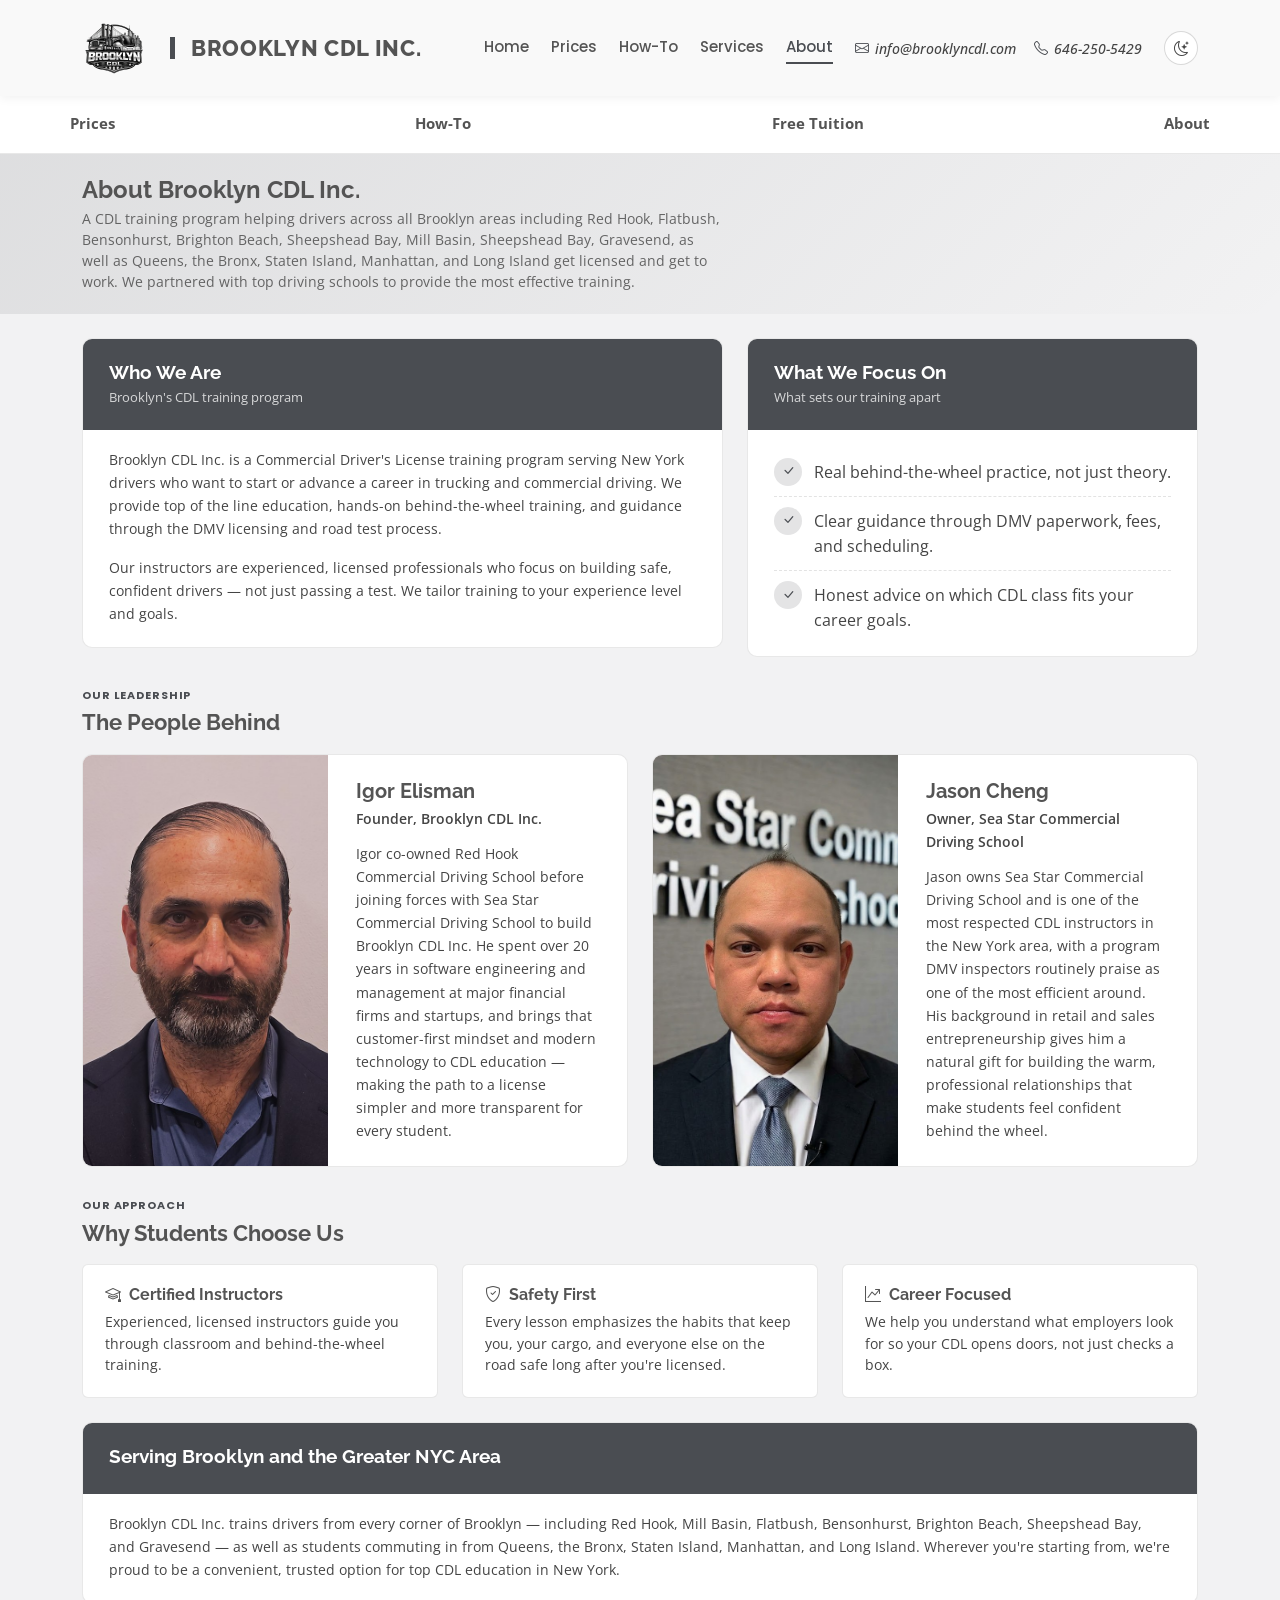
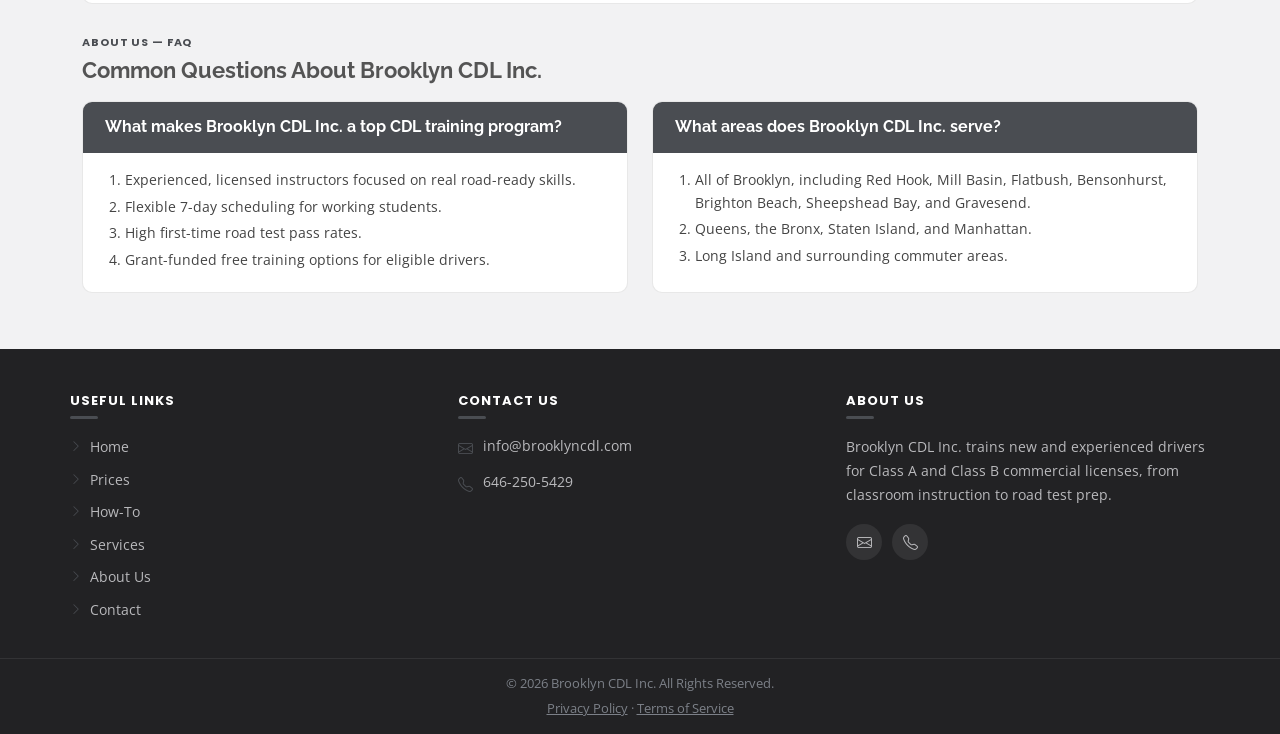
==== commit 25679495: "Add privacy and terms pages with footer links on all pages Co-Authored-By: Claude Sonnet 5.5 <norepl" ====
--- a/about.html
+++ b/about.html
@@ -297,6 +297,7 @@
 
     <div class="footer-bottom">
       &copy; <span id="footerYear"></span> Brooklyn CDL Inc. All Rights Reserved.
+      <div class="footer-legal"><a href="privacy.html" target="_blank" rel="noopener">Privacy Policy</a> &middot; <a href="terms.html" target="_blank" rel="noopener">Terms of Service</a></div>
     </div>
   </footer>
 
--- a/assets/css/site.css
+++ b/assets/css/site.css
@@ -1297,3 +1297,7 @@
     font-size: 22px;
   }
 }
+
+.footer-legal { margin-top: 6px; }
+.footer-legal a { color: inherit; text-decoration: underline; }
+.footer-legal a:hover { opacity: .8; }
